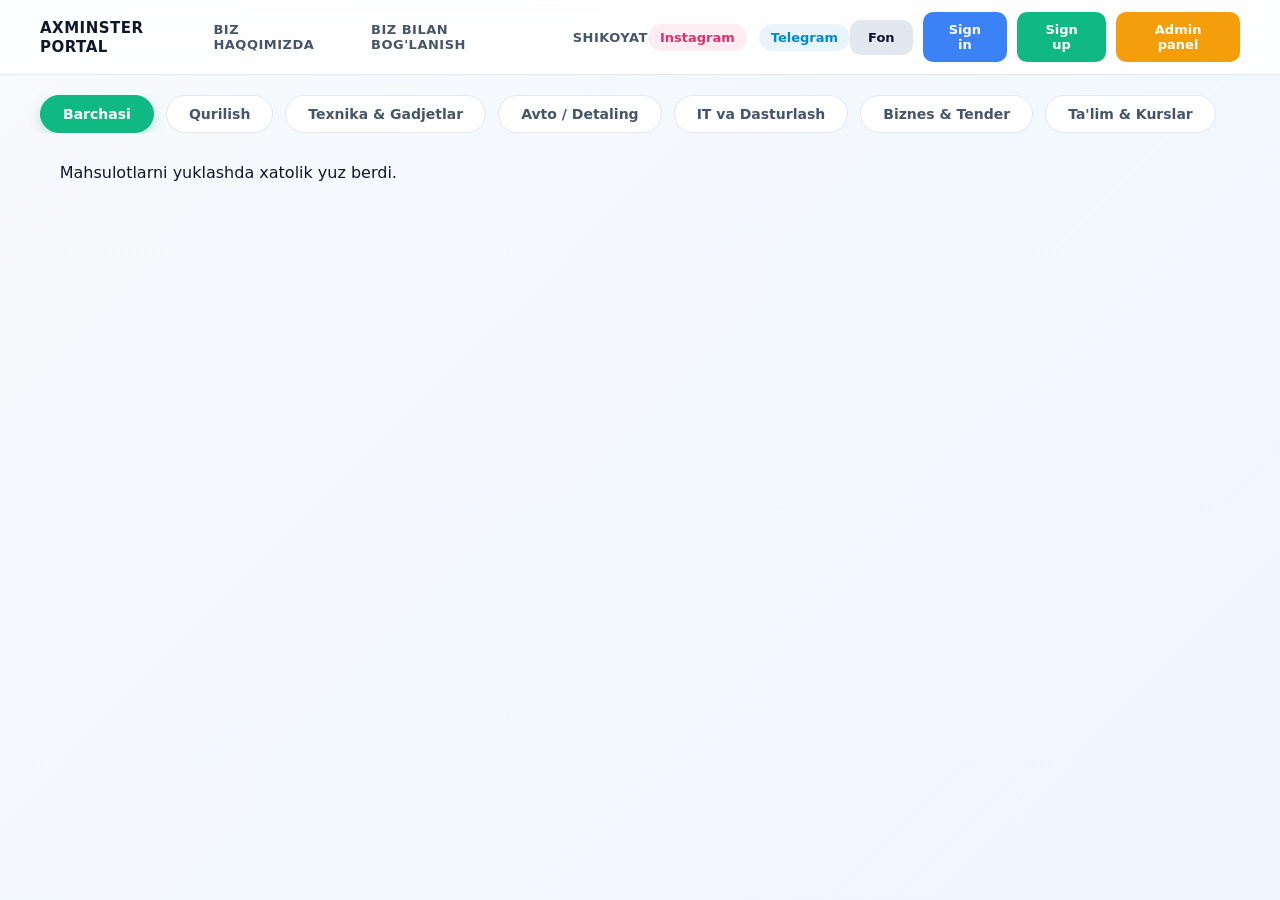
==== index.html @ e2ee6e4d "mock api" ====
<!DOCTYPE html>
<html lang="uz">

<head>
    <meta charset="UTF-8">
    <meta name="viewport" content="width=device-width, initial-scale=1.0">
    <title>Axminster - Premium Katalog</title>
    <style>
        /* Premium CSS stillari */
        * {
            margin: 0;
            padding: 0;
            box-sizing: border-box;
            font-family: 'Inter', system-ui, -apple-system, sans-serif;
            -webkit-tap-highlight-color: transparent;
        }

        :root {
            --bg-main: #f8fafc;
            --bg-header: rgba(255, 255, 255, 0.85);
            --text-main: #0f172a;
            --text-muted: #475569;
            --border-color: #e2e8f0;
            --card-bg: #ffffff;
            --primary: #3b82f6;
            --success: #10b981;
            --warning: #f59e0b;
            --danger: #ef4444;
        }

        body.dark {
            --bg-main: #0f172a;
            --bg-header: rgba(15, 23, 42, 0.85);
            --text-main: #f8fafc;
            --text-muted: #94a3b8;
            --border-color: #1e293b;
            --card-bg: #1e293b;
        }

        body {
            background: linear-gradient(-45deg, #f8fafc, #f1f5f9, #eff6ff, #f8fafc);
            background-size: 400% 400%;
            animation: gradientBG 18s ease infinite;
            color: var(--text-main);
            transition: color 0.4s ease;
            overflow-x: hidden;
        }

        body.dark {
            background: linear-gradient(-45deg, #0f172a, #1e293b, #0f172a, #111827);
            background-size: 400% 400%;
            animation: gradientBG 18s ease infinite;
        }

        @keyframes gradientBG {
            0% {
                background-position: 0% 50%;
            }

            50% {
                background-position: 100% 50%;
            }

            100% {
                background-position: 0% 50%;
            }
        }

        header {
            width: 100%;
            height: 75px;
            background-color: var(--bg-header);
            backdrop-filter: blur(12px);
            -webkit-backdrop-filter: blur(12px);
            border-bottom: 1px solid var(--border-color);
            display: flex;
            align-items: center;
            justify-content: space-between;
            padding: 0 40px;
            position: fixed;
            top: 0;
            left: 0;
            z-index: 100;
            transition: all 0.3s ease;
        }

        .nav-links {
            display: flex;
            gap: 30px;
            align-items: center;
        }

        .txt1,
        .txt2,
        .txt3 {
            color: var(--text-muted);
            text-decoration: none;
            font-size: 13px;
            font-weight: 700;
            letter-spacing: 0.5px;
            transition: color 0.2s ease;
            position: relative;
            padding: 4px 0;
            cursor: pointer;
        }

        @media (min-width: 851px) {

            .txt1::after,
            .txt2::after,
            .txt3::after {
                content: '';
                position: absolute;
                bottom: 0;
                left: 0;
                width: 0;
                height: 2px;
                background-color: var(--success);
                transition: width 0.25s ease;
            }

            .txt1:hover::after,
            .txt2:hover::after,
            .txt3:hover::after {
                width: 100%;
            }
        }

        .txt1:hover,
        .txt2:hover,
        .txt3:hover {
            color: var(--success);
        }

        .social-links {
            display: flex;
            gap: 12px;
            align-items: center;
        }

        .link1,
        .link2 {
            font-size: 13px;
            font-weight: 600;
            text-decoration: none;
            padding: 6px 12px;
            border-radius: 20px;
            transition: all 0.2s ease;
        }

        .link1 {
            color: #e1306c;
            background-color: rgba(225, 48, 108, 0.08);
        }

        .link2 {
            color: #0088cc;
            background-color: rgba(0, 136, 204, 0.08);
        }

        .header-right {
            display: flex;
            gap: 10px;
            align-items: center;
        }

        #darkBtn,
        #signInBtn,
        #signUpBtn,
        #logOutBtn,
        #adminBtn {
            padding: 10px 18px;
            border-radius: 10px;
            border: none;
            cursor: pointer;
            font-size: 13px;
            font-weight: 700;
            transition: all 0.25s cubic-bezier(0.4, 0, 0.2, 1);
        }

        #darkBtn {
            background-color: var(--border-color);
            color: var(--text-main);
        }

        #signInBtn {
            background-color: var(--primary);
            color: white;
        }

        #signUpBtn {
            background-color: var(--success);
            color: white;
        }

        #logOutBtn {
            background-color: var(--danger);
            color: white;
        }

        #adminBtn {
            background-color: var(--warning);
            color: white;
        }

        @media (min-width: 851px) {

            #darkBtn:hover,
            #signInBtn:hover,
            #signUpBtn:hover,
            #logOutBtn:hover,
            #adminBtn:hover {
                transform: translateY(-2px);
                box-shadow: 0 4px 12px rgba(0, 0, 0, 0.12);
                opacity: 0.95;
            }
        }

        #darkBtn:active,
        #signInBtn:active,
        #signUpBtn:active,
        #logOutBtn:active,
        #adminBtn:active {
            transform: scale(0.95);
            opacity: 0.8;
        }

        .category-slider {
            width: 100%;
            max-width: 1440px;
            margin: 95px auto 0 auto;
            padding: 0 40px;
            display: flex;
            gap: 12px;
            overflow-x: auto;
            scroll-behavior: smooth;
            white-space: nowrap;
            -webkit-overflow-scrolling: touch;
        }

        .category-slider::-webkit-scrollbar {
            display: none;
        }

        .cat-btn {
            padding: 10px 22px;
            background-color: var(--card-bg);
            border: 1px solid var(--border-color);
            color: var(--text-muted);
            border-radius: 30px;
            font-size: 14px;
            font-weight: 700;
            cursor: pointer;
            transition: all 0.25s ease;
            flex-shrink: 0;
        }

        .cat-btn.active,
        .cat-btn:hover {
            background-color: var(--success);
            color: white;
            border-color: var(--success);
            box-shadow: 0 4px 12px rgba(16, 185, 129, 0.25);
        }

        main {
            width: 100%;
            max-width: 1440px;
            display: grid;
            grid-template-columns: repeat(auto-fill, minmax(280px, 1fr));
            gap: 35px;
            padding: 30px 40px 50px 40px;
            margin: 0 auto;
        }

        .card1 {
            background-color: var(--card-bg);
            border-radius: 20px;
            overflow: hidden;
            box-shadow: 0 4px 6px -1px rgba(0, 0, 0, 0.02), 0 2px 4px -1px rgba(0, 0, 0, 0.01);
            border: 1px solid var(--border-color);
            transition: transform 0.3s cubic-bezier(0.34, 1.56, 0.64, 1), box-shadow 0.3s ease, border-color 0.3s ease;
            display: flex;
            flex-direction: column;
            height: 100%;
            animation: cardAppear 0.5s cubic-bezier(0.16, 1, 0.3, 1) both;
        }

        @media (min-width: 851px) {
            .card1:hover {
                transform: translateY(-8px);
                box-shadow: 0 20px 25px -5px rgba(0, 0, 0, 0.08), 0 10px 10px -5px rgba(0, 0, 0, 0.03);
                border-color: rgba(16, 185, 129, 0.3);
            }
        }

        .card-img-wrapper {
            width: 100%;
            height: 220px;
            overflow: hidden;
            position: relative;
            background-color: rgba(0, 0, 0, 0.02);
            cursor: zoom-in;
        }

        .card-img {
            width: 100%;
            height: 100%;
            object-fit: contain;
            transition: transform 0.6s cubic-bezier(0.16, 1, 0.3, 1);
        }

        @media (min-width: 851px) {
            .card1:hover .card-img {
                transform: scale(1.06);
            }
        }

        .card-info {
            padding: 24px;
            display: flex;
            flex-direction: column;
            flex-grow: 1;
            justify-content: space-between;
        }

        .card-title {
            font-size: 19px;
            font-weight: 700;
            color: var(--text-main);
            margin-bottom: 8px;
            text-align: center;
        }

        .card-price {
            color: var(--warning);
            font-weight: 800;
            font-size: 16px;
            margin-bottom: 20px;
            text-align: center;
        }

        .more-link {
            text-decoration: none;
            display: block;
            cursor: pointer;
        }

        .card-text {
            display: block;
            width: 100%;
            text-align: center;
            padding: 12px;
            background-color: transparent;
            border: 2px solid var(--border-color);
            color: var(--success);
            font-weight: 700;
            font-size: 14px;
            border-radius: 12px;
            transition: all 0.2s ease;
        }

        .more-link:active .card-text,
        .card1:hover .card-text {
            background-color: var(--success);
            color: white;
            border-color: var(--success);
            box-shadow: 0 4px 12px rgba(16, 185, 129, 0.2);
        }

        .modal-overlay {
            position: fixed;
            top: 0;
            left: 0;
            width: 100%;
            height: 100%;
            background-color: rgba(15, 23, 42, 0.4);
            backdrop-filter: blur(8px);
            -webkit-backdrop-filter: blur(8px);
            display: none;
            justify-content: center;
            align-items: center;
            z-index: 9999;
        }

        .modal-card {
            background-color: var(--card-bg);
            padding: 35px;
            width: 90%;
            max-width: 420px;
            border-radius: 24px;
            border: 1px solid var(--border-color);
            box-shadow: 0 25px 50px -12px rgba(0, 0, 0, 0.15);
            position: relative;
        }

        .modal-close {
            position: absolute;
            top: 20px;
            right: 20px;
            background: var(--border-color);
            border: none;
            color: var(--text-muted);
            width: 32px;
            height: 32px;
            border-radius: 50%;
            font-size: 18px;
            cursor: pointer;
            display: flex;
            align-items: center;
            justify-content: center;
        }

        .modal-card h2 {
            font-size: 24px;
            color: var(--text-main);
            margin-bottom: 8px;
            font-weight: 700;
            text-align: left;
        }

        .modal-card p.subtitle {
            color: var(--text-muted);
            font-size: 14px;
            margin-bottom: 24px;
            text-align: left;
        }

        .form-group {
            margin-bottom: 16px;
            text-align: left;
        }

        .form-group label {
            display: block;
            font-size: 13px;
            font-weight: 600;
            color: var(--text-muted);
            margin-bottom: 6px;
        }

        .form-group input {
            width: 100%;
            padding: 12px 16px;
            border: 1px solid var(--border-color);
            border-radius: 12px;
            outline: none;
            font-size: 15px;
            background: var(--bg-main);
            color: var(--text-main);
            transition: 0.2s;
        }

        .form-group input:focus {
            border-color: var(--primary);
            background: var(--card-bg);
            box-shadow: 0 0 0 4px rgba(59, 130, 246, 0.1);
        }

        .modal-submit-btn {
            width: 100%;
            padding: 14px;
            border: none;
            border-radius: 12px;
            font-weight: bold;
            font-size: 15px;
            cursor: pointer;
            margin-top: 10px;
            color: white;
        }

        /* Lightbox stillari */
        #imageLightbox {
            position: fixed;
            top: 0;
            left: 0;
            width: 100%;
            height: 100%;
            background: rgba(0, 0, 0, 0.8);
            backdrop-filter: blur(5px);
            display: none;
            justify-content: center;
            align-items: center;
            z-index: 10000;
        }

        #lightboxImg {
            max-width: 90%;
            max-height: 80%;
            border-radius: 10px;
        }

        .lightbox-close {
            position: absolute;
            top: 30px;
            right: 40px;
            color: white;
            font-size: 40px;
            cursor: pointer;
        }

        @keyframes cardAppear {
            from {
                transform: translateY(30px);
                opacity: 0;
            }

            to {
                transform: translateY(0);
                opacity: 1;
            }
        }

        @media (max-width: 850px) {
            header {
                position: relative;
                flex-direction: column;
                height: auto;
                padding: 20px;
                gap: 15px;
            }

            .category-slider {
                margin-top: 15px;
                padding: 0 15px;
            }

            .nav-links {
                width: 100%;
                justify-content: center;
                gap: 20px;
            }

            .social-links {
                justify-content: center;
                width: 100%;
                margin: 5px 0;
            }

            .header-right {
                width: 100%;
                justify-content: center;
                flex-wrap: wrap;
                gap: 8px;
            }

            #darkBtn,
            #signInBtn,
            #signUpBtn,
            #logOutBtn,
            #adminBtn {
                padding: 8px 14px;
                font-size: 12px;
                flex-grow: 1;
                text-align: center;
            }

            main {
                grid-template-columns: repeat(auto-fit, minmax(240px, 1fr));
                gap: 20px;
                padding: 25px 15px;
            }

            .card-img-wrapper {
                height: 180px;
            }
        }
    </style>
</head>

<body>

    <header>
        <div class="logo-section">
            <strong style="font-size: 15px; font-weight: 800; letter-spacing: 0.5px;">AXMINSTER PORTAL</strong>
        </div>

        <div class="nav-links">
            <a class="txt1" id="aboutBtn">BIZ HAQQIMIZDA</a>
            <a class="txt2" id="contactBtn">BIZ BILAN BOG'LANISH</a>
            <a class="txt3" id="complainBtn">SHIKOYAT</a>
        </div>

        <div class="social-links">
            <a href="#" class="link1">Instagram</a>
            <a href="#" class="link2">Telegram</a>
        </div>

        <div class="header-right">
            <button id="darkBtn">Fon</button>
            <button id="signInBtn">Sign in</button>
            <button id="signUpBtn">Sign up</button>
            <button id="logOutBtn" style="display: none;">Log Out</button>
            <button id="adminBtn" onclick="window.location.href='admin.html'">Admin panel</button>
        </div>
    </header>

    <div class="category-slider" id="categorySlider">
        <button class="cat-btn active" data-category="Barchasi">Barchasi</button>
        <button class="cat-btn" data-category="Qurilish">Qurilish</button>
        <button class="cat-btn" data-category="Texnika">Texnika & Gadjetlar</button>
        <button class="cat-btn" data-category="Avto">Avto / Detaling</button>
        <button class="cat-btn" data-category="IT">IT va Dasturlash</button>
        <button class="cat-btn" data-category="Biznes">Biznes & Tender</button>
        <button class="cat-btn" data-category="Talim">Ta'lim & Kurslar</button>
    </div>

    <main id="productContainer"></main>

    <div class="modal-overlay" id="detailsModal">
        <div class="modal-card">
            <button class="modal-close" id="closeDetailsBtn">&times;</button>
            <h2 id="detailsTitle">Mahsulot nomi</h2>
            <p class="subtitle" id="detailsCategory">Kategoriya</p>
            <div style="margin-bottom: 20px; text-align: left;">
                <strong style="font-size: 14px; color: var(--text-muted);">Batafsil tavsif:</strong>
                <p id="detailsDesc"
                    style="margin-top: 8px; font-size: 15px; line-height: 1.5; color: var(--text-main);"></p>
            </div>
            <div style="display: flex; justify-content: space-between; align-items: center; margin-top: 20px;">
                <span id="detailsPrice" style="font-size: 18px; font-weight: 800; color: var(--warning);">0 UZS</span>
                <button class="modal-submit-btn"
                    style="background: var(--success); margin: 0; width: auto; padding: 10px 20px;">Bog'lanish</button>
            </div>
        </div>
    </div>

    <div class="modal-overlay" id="aboutModal">
        <div class="modal-card">
            <button class="modal-close">&times;</button>
            <h2>Biz haqqimizda</h2>
            <p class="subtitle">Axminster Premium Portal tizimi</p>
            <div style="font-size: 15px; line-height: 1.6; color: var(--text-main); text-align: left;">
                <p><strong>Axminster Portal</strong> — qurilish loyihalari, zamonaviy texnikalar, avto-detaling,
                    IT-xizmatlar hamda biznes va tender sohasidagi eng dolzarb takliflarni jamlagan universal
                    platformadir.</p>
                <br>
                <p>Bizning maqsadimiz — mijozlarimizga eng sifatli va premium darajadagi xizmat hamda mahsulotlar
                    katalogini taqdim etishdir.</p>
            </div>
        </div>
    </div>

    <div class="modal-overlay" id="contactModal">
        <div class="modal-card">
            <button class="modal-close">&times;</button>
            <h2>Biz bilan bog'lanish</h2>
            <p class="subtitle">Savollar yoki takliflar bormi? Bizga bog'laning!</p>
            <div
                style="font-size: 15px; line-height: 1.8; color: var(--text-main); text-align: left; display: flex; flex-direction: column; gap: 10px;">
                <p><strong>📍 Manzil:</strong> Toshkent shahri, O'zbekiston</p>
                <p><strong>📞 Telefon:</strong> +998 (93) 280-56-53</p>
                <p><strong>📧 Email:</strong> toxirovf07@gmail.com</p>
                <p><strong>🤖 Telegram:</strong> @Toxirov_dev</p>
            </div>
        </div>
    </div>

    <div class="modal-overlay" id="complainModal">
        <div class="modal-card">
            <button class="modal-close">&times;</button>
            <h2>Shikoyat va takliflar</h2>
            <p class="subtitle">Platforma sifatini yaxshilashga yordam bering</p>
            <form id="complainForm">
                <div class="form-group">
                    <label>Ismingiz yoki Telefon raqamingiz</label>
                    <input type="text" required placeholder="Siz bilan bog'lanishimiz uchun...">
                </div>
                <div class="form-group">
                    <label>Murojaat matni</label>
                    <input type="text" required placeholder="Shikoyat yoki taklifingizni batafsil yozing...">
                </div>
                <button type="submit" class="modal-submit-btn" style="background: var(--danger);"
                    id="complainSubmitBtn">Yuborish</button>
            </form>
        </div>
    </div>

    <div class="modal-overlay" id="signInModal">
        <div class="modal-card">
            <button class="modal-close">&times;</button>
            <h2>Xush kelibsiz</h2>
            <p class="subtitle">Tizimga kirish uchun ma'lumotlarni kiriting</p>
            <form id="signInForm">
                <div class="form-group">
                    <label>Login yoki Telefon</label>
                    <input type="text" required placeholder="example yoki +998...">
                </div>
                <div class="form-group">
                    <label>Parol</label>
                    <input type="password" required placeholder="••••••••">
                </div>
                <button type="submit" class="modal-submit-btn" style="background: var(--primary);">Kirish</button>
            </form>
        </div>
    </div>

    <div class="modal-overlay" id="signUpModal">
        <div class="modal-card">
            <button class="modal-close">&times;</button>
            <h2>Ro'yxatdan o'tish</h2>
            <p class="subtitle">Yangi profil yaratish mutlaqo bepul</p>
            <form id="signUpForm">
                <div class="form-group">
                    <label>Foydalanuvchi nomi/Email</label>
                    <input type="email" id="regEmail" required placeholder="example@gmail.com">
                </div>
                <div class="form-group">
                    <label>Telefon raqam</label>
                    <input type="tel" id="regPhone" required placeholder="+998">
                </div>
                <div class="form-group">
                    <label>Parol kiriting</label>
                    <input type="password" id="regPassword" required placeholder="Kamida 6 ta belgi">
                </div>
                <button type="submit" class="modal-submit-btn" style="background: var(--success);">Ro'yxatdan
                    o'tish</button>
            </form>
        </div>
    </div>

    <div id="imageLightbox">
        <span class="lightbox-close">&times;</span>
        <img id="lightboxImg" src="" alt="Kattalashtirilgan rasm">
    </div>

    <script>
        // Navigatsiya tugmalari va tegishli modallarni bog'lash
        const aboutBtn = document.getElementById('aboutBtn');
        const contactBtn = document.getElementById('contactBtn');
        const complainBtn = document.getElementById('complainBtn');

        const aboutModal = document.getElementById('aboutModal');
        const contactModal = document.getElementById('contactModal');
        const complainModal = document.getElementById('complainModal');

        // Ochish funksiyalari
        if (aboutBtn) aboutBtn.addEventListener('click', () => aboutModal.style.display = 'flex');
        if (contactBtn) contactBtn.addEventListener('click', () => contactModal.style.display = 'flex');
        if (complainBtn) complainBtn.addEventListener('click', () => complainModal.style.display = 'flex');

        // Tizimdagi BARCHA modal yopish tugmalari (X) uchun umumiy hodisa
        document.querySelectorAll('.modal-close').forEach(button => {
            button.addEventListener('click', (e) => {
                e.target.closest('.modal-overlay').style.display = 'none';
            });
        });

        // Modal oynalardan tashqariga (kulrang fonga) bosilganda oynani yopish
        window.addEventListener('click', (e) => {
            if (e.target.classList.contains('modal-overlay')) {
                e.target.style.display = 'none';
            }
        });

        // --- TELEGRAM BOT INTEGRATSIYASI ---
        const TELEGRAM_BOT_TOKEN = '8968646328:AAH183smhnrPN8kY0govwUzJ4O5cxaE5ofw';
        const TELEGRAM_CHAT_ID = '7714558401';

        const complainForm = document.getElementById('complainForm');
        const complainSubmitBtn = document.getElementById('complainSubmitBtn');

        if (complainForm) {
            complainForm.addEventListener('submit', (e) => {
                e.preventDefault();

                // Tugmani vaqtincha bloklash (Double click oldini olish uchun)
                if (complainSubmitBtn) {
                    complainSubmitBtn.disabled = true;
                    complainSubmitBtn.innerText = "Yuborilmoqda...";
                }

                // Inputlardan qiymatlarni olish
                const userContact = complainForm.querySelectorAll('input')[0].value;
                const messageText = complainForm.querySelectorAll('input')[1].value;

                // Telegramga boradigan xabar formati
                const fullMessage = `⚠️ <b>YANGI MUROJAAT</b> ⚠️\n\n` +
                    `👤 <b>Kimdan:</b> ${userContact}\n` +
                    `📝 <b>Matn:</b> ${messageText}\n\n` +
                    `📅 <i>Sana: ${new Date().toLocaleString()}</i>`;

                // Telegram API-ga so'rov yuborish
                fetch(`https://api.telegram.org/bot${TELEGRAM_BOT_TOKEN}/sendMessage`, {
                    method: 'POST',
                    headers: {
                        'Content-Type': 'application/json'
                    },
                    body: JSON.stringify({
                        chat_id: TELEGRAM_CHAT_ID,
                        text: fullMessage,
                        parse_mode: 'HTML'
                    })
                })
                    .then(response => {
                        if (response.ok) {
                            alert("Murojaatingiz botga muvaffaqiyatli yuborildi!");
                            complainModal.style.display = 'none';
                            complainForm.reset();
                        } else {
                            alert("Xatolik yuz berdi. Bot token yoki Chat ID ni tekshiring.");
                        }
                    })
                    .catch(error => {
                        console.error('Xatolik:', error);
                        alert("Internet aloqasini tekshiring.");
                    })
                    .finally(() => {
                        // Tugmani asl holatiga qaytarish
                        if (complainSubmitBtn) {
                            complainSubmitBtn.disabled = false;
                            complainSubmitBtn.innerText = "Yuborish";
                        }
                    });
            });
        }
    </script>
    <script>
        // API manzilini aniq ko'rsatamiz (MockAPI'dagi to'g'ri URL)
        const API_URL = "https://6a0ed5a31736097c360aa960.mockapi.io/api/names/axminstep";

        async function fetchProducts() {
            const container = document.getElementById('productContainer');
            try {
                const response = await fetch(API_URL);
                const products = await response.json();

                container.innerHTML = ''; // Eski ma'lumotlarni tozalaymiz

                products.forEach(product => {
                    const card = `
                        <div class="card1">
                            <div class="card-img-wrapper">
                                <img src="${product.image || 'default.jpg'}" alt="${product.name}" class="card-img">
                            </div>
                            <div class="card-info">
                                <h3 class="card-title">${product.name}</h3>
                                <p class="card-price">${product.price} UZS</p>
                                <button class="card-text" onclick="alert('Kategoriya: ${product.category}\\nTavsif: ${product.description}')">Batafsil</button>
                            </div>
                        </div>
                    `;
                    container.insertAdjacentHTML('beforeend', card);
                });
            } catch (error) {
                console.error("Xatolik:", error);
                container.innerHTML = `<p style="text-align:center; width:100%;">Mahsulotlarni yuklashda xatolik yuz berdi.</p>`;
            }
        }

        // Sahifa yuklanganda ishga tushadi
        document.addEventListener('DOMContentLoaded', fetchProducts);
    </script>

    <script src="main.js"></script>
</body>

</html>
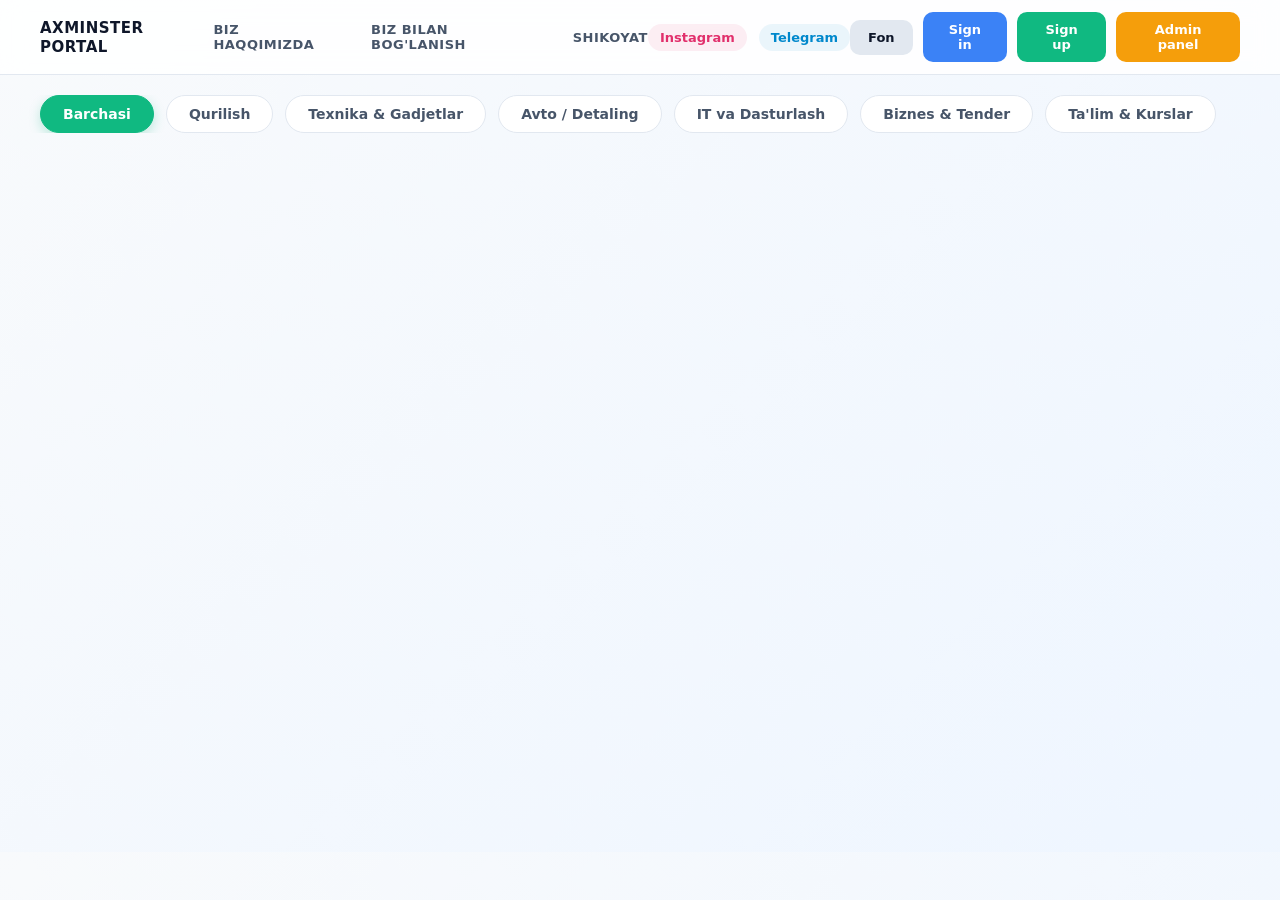
==== commit e1e5bde1: "mock api" ====
--- a/index.html
+++ b/index.html
@@ -598,7 +598,7 @@
     <div class="category-slider" id="categorySlider">
         <button class="cat-btn active" data-category="Barchasi">Barchasi</button>
         <button class="cat-btn" data-category="Qurilish">Qurilish</button>
-        <button class="cat-btn" data-category="Texnika">Texnika & Gadjetlar</button>
+<button class="cat-btn" data-category="Texnika & Gadjetlar">Texnika & Gadjetlar</button>
         <button class="cat-btn" data-category="Avto">Avto / Detaling</button>
         <button class="cat-btn" data-category="IT">IT va Dasturlash</button>
         <button class="cat-btn" data-category="Biznes">Biznes & Tender</button>
@@ -815,43 +815,62 @@
             });
         }
     </script>
-    <script>
-        // API manzilini aniq ko'rsatamiz (MockAPI'dagi to'g'ri URL)
-        const API_URL = "https://6a0ed5a31736097c360aa960.mockapi.io/api/names/axminstep";
-
-        async function fetchProducts() {
-            const container = document.getElementById('productContainer');
-            try {
-                const response = await fetch(API_URL);
-                const products = await response.json();
-
-                container.innerHTML = ''; // Eski ma'lumotlarni tozalaymiz
-
-                products.forEach(product => {
-                    const card = `
-                        <div class="card1">
-                            <div class="card-img-wrapper">
-                                <img src="${product.image || 'default.jpg'}" alt="${product.name}" class="card-img">
-                            </div>
-                            <div class="card-info">
-                                <h3 class="card-title">${product.name}</h3>
-                                <p class="card-price">${product.price} UZS</p>
-                                <button class="card-text" onclick="alert('Kategoriya: ${product.category}\\nTavsif: ${product.description}')">Batafsil</button>
-                            </div>
-                        </div>
-                    `;
-                    container.insertAdjacentHTML('beforeend', card);
-                });
-            } catch (error) {
-                console.error("Xatolik:", error);
-                container.innerHTML = `<p style="text-align:center; width:100%;">Mahsulotlarni yuklashda xatolik yuz berdi.</p>`;
-            }
-        }
-
-        // Sahifa yuklanganda ishga tushadi
-        document.addEventListener('DOMContentLoaded', fetchProducts);
-    </script>
-
+   <script>
+    const API_URL = "https://6a0ed5a31736097c360aa960.mockapi.io/api/names/axminstep";
+    let allProducts = []; // Barcha mahsulotlarni saqlash uchun
+
+    async function fetchProducts() {
+        const container = document.getElementById('productContainer');
+        try {
+            const response = await fetch(API_URL);
+            allProducts = await response.json(); // Ma'lumotlarni o'zgaruvchiga saqlaymiz
+            renderProducts(allProducts); // Dastlab hammasini chiqaramiz
+        } catch (error) {
+            console.error("Xatolik:", error);
+        }
+    }
+
+    // Mahsulotlarni ekranga chiqarish funksiyasi
+    function renderProducts(products) {
+        const container = document.getElementById('productContainer');
+        container.innerHTML = '';
+        products.forEach(product => {
+            const card = `
+                <div class="card1">
+                    <div class="card-img-wrapper">
+                        <img src="${product.image || 'default.jpg'}" alt="${product.name}" class="card-img">
+                    </div>
+                    <div class="card-info">
+                        <h3 class="card-title">${product.name}</h3>
+                        <p class="card-price">${product.price} UZS</p>
+                        <button class="card-text">Batafsil</button>
+                    </div>
+                </div>
+            `;
+            container.insertAdjacentHTML('beforeend', card);
+        });
+    }
+
+    // Kategoriyalarni bosganda ishlash
+    document.querySelectorAll('.cat-btn').forEach(btn => {
+        btn.addEventListener('click', () => {
+            // 1. Aktiv klassni o'zgartirish
+            document.querySelector('.cat-btn.active').classList.remove('active');
+            btn.classList.add('active');
+
+            // 2. Filtrlash
+            const category = btn.getAttribute('data-category');
+            if (category === 'Barchasi') {
+                renderProducts(allProducts);
+            } else {
+                const filtered = allProducts.filter(p => p.category === category);
+                renderProducts(filtered);
+            }
+        });
+    });
+
+    fetchProducts();
+</script>
     <script src="main.js"></script>
 </body>
 
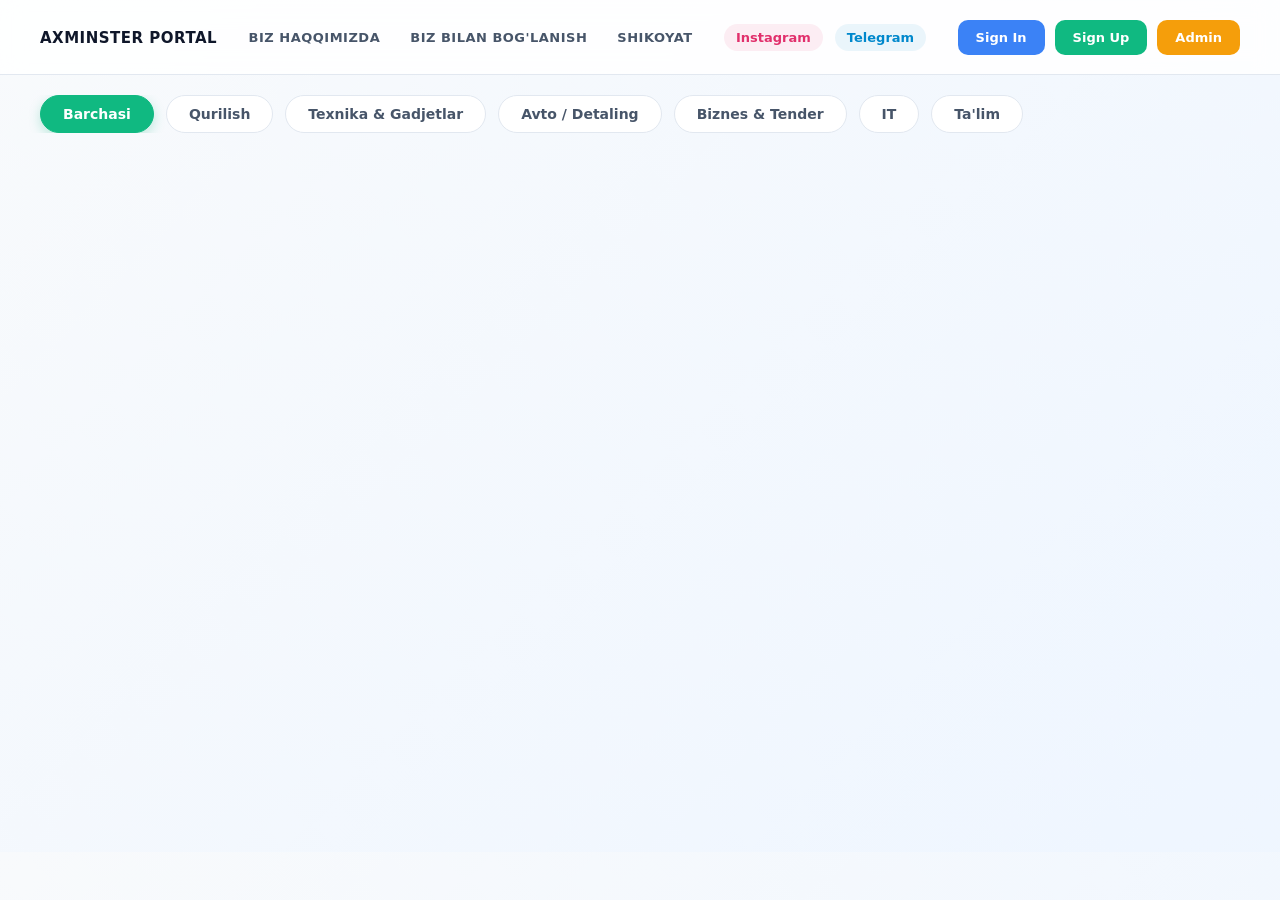
==== commit 1a9a06e4: "Commit haqida qisqacha ma'lumot" ====
--- a/index.html
+++ b/index.html
@@ -1,574 +1,15 @@
 <!DOCTYPE html>
 <html lang="uz">
-
+<link rel="stylesheet" href="./style.css">
 <head>
     <meta charset="UTF-8">
     <meta name="viewport" content="width=device-width, initial-scale=1.0">
     <title>Axminster - Premium Katalog</title>
-    <style>
-        /* Premium CSS stillari */
-        * {
-            margin: 0;
-            padding: 0;
-            box-sizing: border-box;
-            font-family: 'Inter', system-ui, -apple-system, sans-serif;
-            -webkit-tap-highlight-color: transparent;
-        }
-
-        :root {
-            --bg-main: #f8fafc;
-            --bg-header: rgba(255, 255, 255, 0.85);
-            --text-main: #0f172a;
-            --text-muted: #475569;
-            --border-color: #e2e8f0;
-            --card-bg: #ffffff;
-            --primary: #3b82f6;
-            --success: #10b981;
-            --warning: #f59e0b;
-            --danger: #ef4444;
-        }
-
-        body.dark {
-            --bg-main: #0f172a;
-            --bg-header: rgba(15, 23, 42, 0.85);
-            --text-main: #f8fafc;
-            --text-muted: #94a3b8;
-            --border-color: #1e293b;
-            --card-bg: #1e293b;
-        }
-
-        body {
-            background: linear-gradient(-45deg, #f8fafc, #f1f5f9, #eff6ff, #f8fafc);
-            background-size: 400% 400%;
-            animation: gradientBG 18s ease infinite;
-            color: var(--text-main);
-            transition: color 0.4s ease;
-            overflow-x: hidden;
-        }
-
-        body.dark {
-            background: linear-gradient(-45deg, #0f172a, #1e293b, #0f172a, #111827);
-            background-size: 400% 400%;
-            animation: gradientBG 18s ease infinite;
-        }
-
-        @keyframes gradientBG {
-            0% {
-                background-position: 0% 50%;
-            }
-
-            50% {
-                background-position: 100% 50%;
-            }
-
-            100% {
-                background-position: 0% 50%;
-            }
-        }
-
-        header {
-            width: 100%;
-            height: 75px;
-            background-color: var(--bg-header);
-            backdrop-filter: blur(12px);
-            -webkit-backdrop-filter: blur(12px);
-            border-bottom: 1px solid var(--border-color);
-            display: flex;
-            align-items: center;
-            justify-content: space-between;
-            padding: 0 40px;
-            position: fixed;
-            top: 0;
-            left: 0;
-            z-index: 100;
-            transition: all 0.3s ease;
-        }
-
-        .nav-links {
-            display: flex;
-            gap: 30px;
-            align-items: center;
-        }
-
-        .txt1,
-        .txt2,
-        .txt3 {
-            color: var(--text-muted);
-            text-decoration: none;
-            font-size: 13px;
-            font-weight: 700;
-            letter-spacing: 0.5px;
-            transition: color 0.2s ease;
-            position: relative;
-            padding: 4px 0;
-            cursor: pointer;
-        }
-
-        @media (min-width: 851px) {
-
-            .txt1::after,
-            .txt2::after,
-            .txt3::after {
-                content: '';
-                position: absolute;
-                bottom: 0;
-                left: 0;
-                width: 0;
-                height: 2px;
-                background-color: var(--success);
-                transition: width 0.25s ease;
-            }
-
-            .txt1:hover::after,
-            .txt2:hover::after,
-            .txt3:hover::after {
-                width: 100%;
-            }
-        }
-
-        .txt1:hover,
-        .txt2:hover,
-        .txt3:hover {
-            color: var(--success);
-        }
-
-        .social-links {
-            display: flex;
-            gap: 12px;
-            align-items: center;
-        }
-
-        .link1,
-        .link2 {
-            font-size: 13px;
-            font-weight: 600;
-            text-decoration: none;
-            padding: 6px 12px;
-            border-radius: 20px;
-            transition: all 0.2s ease;
-        }
-
-        .link1 {
-            color: #e1306c;
-            background-color: rgba(225, 48, 108, 0.08);
-        }
-
-        .link2 {
-            color: #0088cc;
-            background-color: rgba(0, 136, 204, 0.08);
-        }
-
-        .header-right {
-            display: flex;
-            gap: 10px;
-            align-items: center;
-        }
-
-        #darkBtn,
-        #signInBtn,
-        #signUpBtn,
-        #logOutBtn,
-        #adminBtn {
-            padding: 10px 18px;
-            border-radius: 10px;
-            border: none;
-            cursor: pointer;
-            font-size: 13px;
-            font-weight: 700;
-            transition: all 0.25s cubic-bezier(0.4, 0, 0.2, 1);
-        }
-
-        #darkBtn {
-            background-color: var(--border-color);
-            color: var(--text-main);
-        }
-
-        #signInBtn {
-            background-color: var(--primary);
-            color: white;
-        }
-
-        #signUpBtn {
-            background-color: var(--success);
-            color: white;
-        }
-
-        #logOutBtn {
-            background-color: var(--danger);
-            color: white;
-        }
-
-        #adminBtn {
-            background-color: var(--warning);
-            color: white;
-        }
-
-        @media (min-width: 851px) {
-
-            #darkBtn:hover,
-            #signInBtn:hover,
-            #signUpBtn:hover,
-            #logOutBtn:hover,
-            #adminBtn:hover {
-                transform: translateY(-2px);
-                box-shadow: 0 4px 12px rgba(0, 0, 0, 0.12);
-                opacity: 0.95;
-            }
-        }
-
-        #darkBtn:active,
-        #signInBtn:active,
-        #signUpBtn:active,
-        #logOutBtn:active,
-        #adminBtn:active {
-            transform: scale(0.95);
-            opacity: 0.8;
-        }
-
-        .category-slider {
-            width: 100%;
-            max-width: 1440px;
-            margin: 95px auto 0 auto;
-            padding: 0 40px;
-            display: flex;
-            gap: 12px;
-            overflow-x: auto;
-            scroll-behavior: smooth;
-            white-space: nowrap;
-            -webkit-overflow-scrolling: touch;
-        }
-
-        .category-slider::-webkit-scrollbar {
-            display: none;
-        }
-
-        .cat-btn {
-            padding: 10px 22px;
-            background-color: var(--card-bg);
-            border: 1px solid var(--border-color);
-            color: var(--text-muted);
-            border-radius: 30px;
-            font-size: 14px;
-            font-weight: 700;
-            cursor: pointer;
-            transition: all 0.25s ease;
-            flex-shrink: 0;
-        }
-
-        .cat-btn.active,
-        .cat-btn:hover {
-            background-color: var(--success);
-            color: white;
-            border-color: var(--success);
-            box-shadow: 0 4px 12px rgba(16, 185, 129, 0.25);
-        }
-
-        main {
-            width: 100%;
-            max-width: 1440px;
-            display: grid;
-            grid-template-columns: repeat(auto-fill, minmax(280px, 1fr));
-            gap: 35px;
-            padding: 30px 40px 50px 40px;
-            margin: 0 auto;
-        }
-
-        .card1 {
-            background-color: var(--card-bg);
-            border-radius: 20px;
-            overflow: hidden;
-            box-shadow: 0 4px 6px -1px rgba(0, 0, 0, 0.02), 0 2px 4px -1px rgba(0, 0, 0, 0.01);
-            border: 1px solid var(--border-color);
-            transition: transform 0.3s cubic-bezier(0.34, 1.56, 0.64, 1), box-shadow 0.3s ease, border-color 0.3s ease;
-            display: flex;
-            flex-direction: column;
-            height: 100%;
-            animation: cardAppear 0.5s cubic-bezier(0.16, 1, 0.3, 1) both;
-        }
-
-        @media (min-width: 851px) {
-            .card1:hover {
-                transform: translateY(-8px);
-                box-shadow: 0 20px 25px -5px rgba(0, 0, 0, 0.08), 0 10px 10px -5px rgba(0, 0, 0, 0.03);
-                border-color: rgba(16, 185, 129, 0.3);
-            }
-        }
-
-        .card-img-wrapper {
-            width: 100%;
-            height: 220px;
-            overflow: hidden;
-            position: relative;
-            background-color: rgba(0, 0, 0, 0.02);
-            cursor: zoom-in;
-        }
-
-        .card-img {
-            width: 100%;
-            height: 100%;
-            object-fit: contain;
-            transition: transform 0.6s cubic-bezier(0.16, 1, 0.3, 1);
-        }
-
-        @media (min-width: 851px) {
-            .card1:hover .card-img {
-                transform: scale(1.06);
-            }
-        }
-
-        .card-info {
-            padding: 24px;
-            display: flex;
-            flex-direction: column;
-            flex-grow: 1;
-            justify-content: space-between;
-        }
-
-        .card-title {
-            font-size: 19px;
-            font-weight: 700;
-            color: var(--text-main);
-            margin-bottom: 8px;
-            text-align: center;
-        }
-
-        .card-price {
-            color: var(--warning);
-            font-weight: 800;
-            font-size: 16px;
-            margin-bottom: 20px;
-            text-align: center;
-        }
-
-        .more-link {
-            text-decoration: none;
-            display: block;
-            cursor: pointer;
-        }
-
-        .card-text {
-            display: block;
-            width: 100%;
-            text-align: center;
-            padding: 12px;
-            background-color: transparent;
-            border: 2px solid var(--border-color);
-            color: var(--success);
-            font-weight: 700;
-            font-size: 14px;
-            border-radius: 12px;
-            transition: all 0.2s ease;
-        }
-
-        .more-link:active .card-text,
-        .card1:hover .card-text {
-            background-color: var(--success);
-            color: white;
-            border-color: var(--success);
-            box-shadow: 0 4px 12px rgba(16, 185, 129, 0.2);
-        }
-
-        .modal-overlay {
-            position: fixed;
-            top: 0;
-            left: 0;
-            width: 100%;
-            height: 100%;
-            background-color: rgba(15, 23, 42, 0.4);
-            backdrop-filter: blur(8px);
-            -webkit-backdrop-filter: blur(8px);
-            display: none;
-            justify-content: center;
-            align-items: center;
-            z-index: 9999;
-        }
-
-        .modal-card {
-            background-color: var(--card-bg);
-            padding: 35px;
-            width: 90%;
-            max-width: 420px;
-            border-radius: 24px;
-            border: 1px solid var(--border-color);
-            box-shadow: 0 25px 50px -12px rgba(0, 0, 0, 0.15);
-            position: relative;
-        }
-
-        .modal-close {
-            position: absolute;
-            top: 20px;
-            right: 20px;
-            background: var(--border-color);
-            border: none;
-            color: var(--text-muted);
-            width: 32px;
-            height: 32px;
-            border-radius: 50%;
-            font-size: 18px;
-            cursor: pointer;
-            display: flex;
-            align-items: center;
-            justify-content: center;
-        }
-
-        .modal-card h2 {
-            font-size: 24px;
-            color: var(--text-main);
-            margin-bottom: 8px;
-            font-weight: 700;
-            text-align: left;
-        }
-
-        .modal-card p.subtitle {
-            color: var(--text-muted);
-            font-size: 14px;
-            margin-bottom: 24px;
-            text-align: left;
-        }
-
-        .form-group {
-            margin-bottom: 16px;
-            text-align: left;
-        }
-
-        .form-group label {
-            display: block;
-            font-size: 13px;
-            font-weight: 600;
-            color: var(--text-muted);
-            margin-bottom: 6px;
-        }
-
-        .form-group input {
-            width: 100%;
-            padding: 12px 16px;
-            border: 1px solid var(--border-color);
-            border-radius: 12px;
-            outline: none;
-            font-size: 15px;
-            background: var(--bg-main);
-            color: var(--text-main);
-            transition: 0.2s;
-        }
-
-        .form-group input:focus {
-            border-color: var(--primary);
-            background: var(--card-bg);
-            box-shadow: 0 0 0 4px rgba(59, 130, 246, 0.1);
-        }
-
-        .modal-submit-btn {
-            width: 100%;
-            padding: 14px;
-            border: none;
-            border-radius: 12px;
-            font-weight: bold;
-            font-size: 15px;
-            cursor: pointer;
-            margin-top: 10px;
-            color: white;
-        }
-
-        /* Lightbox stillari */
-        #imageLightbox {
-            position: fixed;
-            top: 0;
-            left: 0;
-            width: 100%;
-            height: 100%;
-            background: rgba(0, 0, 0, 0.8);
-            backdrop-filter: blur(5px);
-            display: none;
-            justify-content: center;
-            align-items: center;
-            z-index: 10000;
-        }
-
-        #lightboxImg {
-            max-width: 90%;
-            max-height: 80%;
-            border-radius: 10px;
-        }
-
-        .lightbox-close {
-            position: absolute;
-            top: 30px;
-            right: 40px;
-            color: white;
-            font-size: 40px;
-            cursor: pointer;
-        }
-
-        @keyframes cardAppear {
-            from {
-                transform: translateY(30px);
-                opacity: 0;
-            }
-
-            to {
-                transform: translateY(0);
-                opacity: 1;
-            }
-        }
-
-        @media (max-width: 850px) {
-            header {
-                position: relative;
-                flex-direction: column;
-                height: auto;
-                padding: 20px;
-                gap: 15px;
-            }
-
-            .category-slider {
-                margin-top: 15px;
-                padding: 0 15px;
-            }
-
-            .nav-links {
-                width: 100%;
-                justify-content: center;
-                gap: 20px;
-            }
-
-            .social-links {
-                justify-content: center;
-                width: 100%;
-                margin: 5px 0;
-            }
-
-            .header-right {
-                width: 100%;
-                justify-content: center;
-                flex-wrap: wrap;
-                gap: 8px;
-            }
-
-            #darkBtn,
-            #signInBtn,
-            #signUpBtn,
-            #logOutBtn,
-            #adminBtn {
-                padding: 8px 14px;
-                font-size: 12px;
-                flex-grow: 1;
-                text-align: center;
-            }
-
-            main {
-                grid-template-columns: repeat(auto-fit, minmax(240px, 1fr));
-                gap: 20px;
-                padding: 25px 15px;
-            }
-
-            .card-img-wrapper {
-                height: 180px;
-            }
-        }
-    </style>
+    <link rel="stylesheet" href="./style.css">
 </head>
 
 <body>
+
 
     <header>
         <div class="logo-section">
@@ -582,49 +23,66 @@
         </div>
 
         <div class="social-links">
-            <a href="#" class="link1">Instagram</a>
-            <a href="#" class="link2">Telegram</a>
+            <a href="https://www.instagram.com/bot1rov.f?igsh=NmY4OWVneWM0MHM0" class="link1">Instagram</a>
+            <a href="https://t.me/Toxirov_dev" class="link2">Telegram</a>
+        </div>
+        <div class="header-right">
+            <button id="signInBtn">Sign In</button>
+            <button id="signUpBtn">Sign Up</button>
+            <button id="adminBtn">Admin</button>
+            <button id="logOutBtn">Logout</button>
         </div>
 
-        <div class="header-right">
-            <button id="darkBtn">Fon</button>
-            <button id="signInBtn">Sign in</button>
-            <button id="signUpBtn">Sign up</button>
-            <button id="logOutBtn" style="display: none;">Log Out</button>
-            <button id="adminBtn" onclick="window.location.href='admin.html'">Admin panel</button>
-        </div>
     </header>
 
     <div class="category-slider" id="categorySlider">
         <button class="cat-btn active" data-category="Barchasi">Barchasi</button>
         <button class="cat-btn" data-category="Qurilish">Qurilish</button>
-<button class="cat-btn" data-category="Texnika & Gadjetlar">Texnika & Gadjetlar</button>
+        <button class="cat-btn" data-category="Texnika & Gadjetlar">Texnika & Gadjetlar</button>
         <button class="cat-btn" data-category="Avto">Avto / Detaling</button>
-        <button class="cat-btn" data-category="IT">IT va Dasturlash</button>
-        <button class="cat-btn" data-category="Biznes">Biznes & Tender</button>
-        <button class="cat-btn" data-category="Talim">Ta'lim & Kurslar</button>
+        <button class="cat-btn" data-category="Biznes & Tender">Biznes & Tender</button>
+        <button class="cat-btn" data-category="IT va Dasturlash">IT</button>
+        <button class="cat-btn" data-category="Ta'lim & Kurslar">Ta'lim</button>
     </div>
 
     <main id="productContainer"></main>
 
     <div class="modal-overlay" id="detailsModal">
         <div class="modal-card">
-            <button class="modal-close" id="closeDetailsBtn">&times;</button>
-            <h2 id="detailsTitle">Mahsulot nomi</h2>
-            <p class="subtitle" id="detailsCategory">Kategoriya</p>
-            <div style="margin-bottom: 20px; text-align: left;">
-                <strong style="font-size: 14px; color: var(--text-muted);">Batafsil tavsif:</strong>
-                <p id="detailsDesc"
-                    style="margin-top: 8px; font-size: 15px; line-height: 1.5; color: var(--text-main);"></p>
-            </div>
-            <div style="display: flex; justify-content: space-between; align-items: center; margin-top: 20px;">
-                <span id="detailsPrice" style="font-size: 18px; font-weight: 800; color: var(--warning);">0 UZS</span>
-                <button class="modal-submit-btn"
-                    style="background: var(--success); margin: 0; width: auto; padding: 10px 20px;">Bog'lanish</button>
-            </div>
+            <button class="modal-close"
+                onclick="document.getElementById('detailsModal').style.display='none'">&times;</button>
+
+            <h2 id="detailsTitle"></h2>
+            <p id="detailsCategory" style="color: var(--text-muted); margin-bottom: 10px;"></p>
+            <p id="detailsPhone" style="margin-bottom: 10px;"></p>
+            <p id="detailsDesc" style="margin-bottom: 10px;"></p>
+            <p id="detailsPrice" style="font-weight: 800; color: var(--warning);"></p>
         </div>
     </div>
 
+    <div class="modal-overlay" id="signUpModal" style="display:none;">
+        <div class="modal-card">
+            <button class="modal-close"
+                onclick="document.getElementById('signUpModal').style.display='none'">&times;</button>
+            <h2>Ro'yxatdan o'tish</h2>
+            <form id="signUpForm">
+                <div class="form-group">
+                    <label>Email</label>
+                    <input type="email" id="regEmail" required placeholder="example@gmail.com">
+                </div>
+                <div class="form-group">
+                    <label>Telefon raqam</label>
+                    <input type="tel" id="regPhone" required placeholder="+998">
+                </div>
+                <div class="form-group">
+                    <label>Parol</label>
+                    <input type="password" id="regPassword" required placeholder="Parol">
+                </div>
+                <button type="submit" class="modal-submit-btn" style="background: var(--success);">Ro'yxatdan
+                    o'tish</button>
+            </form>
+        </div>
+    </div>
     <div class="modal-overlay" id="aboutModal">
         <div class="modal-card">
             <button class="modal-close">&times;</button>
@@ -695,183 +153,15 @@
         </div>
     </div>
 
-    <div class="modal-overlay" id="signUpModal">
-        <div class="modal-card">
-            <button class="modal-close">&times;</button>
-            <h2>Ro'yxatdan o'tish</h2>
-            <p class="subtitle">Yangi profil yaratish mutlaqo bepul</p>
-            <form id="signUpForm">
-                <div class="form-group">
-                    <label>Foydalanuvchi nomi/Email</label>
-                    <input type="email" id="regEmail" required placeholder="example@gmail.com">
-                </div>
-                <div class="form-group">
-                    <label>Telefon raqam</label>
-                    <input type="tel" id="regPhone" required placeholder="+998">
-                </div>
-                <div class="form-group">
-                    <label>Parol kiriting</label>
-                    <input type="password" id="regPassword" required placeholder="Kamida 6 ta belgi">
-                </div>
-                <button type="submit" class="modal-submit-btn" style="background: var(--success);">Ro'yxatdan
-                    o'tish</button>
-            </form>
-        </div>
-    </div>
+
 
     <div id="imageLightbox">
         <span class="lightbox-close">&times;</span>
         <img id="lightboxImg" src="" alt="Kattalashtirilgan rasm">
     </div>
 
-    <script>
-        // Navigatsiya tugmalari va tegishli modallarni bog'lash
-        const aboutBtn = document.getElementById('aboutBtn');
-        const contactBtn = document.getElementById('contactBtn');
-        const complainBtn = document.getElementById('complainBtn');
 
-        const aboutModal = document.getElementById('aboutModal');
-        const contactModal = document.getElementById('contactModal');
-        const complainModal = document.getElementById('complainModal');
-
-        // Ochish funksiyalari
-        if (aboutBtn) aboutBtn.addEventListener('click', () => aboutModal.style.display = 'flex');
-        if (contactBtn) contactBtn.addEventListener('click', () => contactModal.style.display = 'flex');
-        if (complainBtn) complainBtn.addEventListener('click', () => complainModal.style.display = 'flex');
-
-        // Tizimdagi BARCHA modal yopish tugmalari (X) uchun umumiy hodisa
-        document.querySelectorAll('.modal-close').forEach(button => {
-            button.addEventListener('click', (e) => {
-                e.target.closest('.modal-overlay').style.display = 'none';
-            });
-        });
-
-        // Modal oynalardan tashqariga (kulrang fonga) bosilganda oynani yopish
-        window.addEventListener('click', (e) => {
-            if (e.target.classList.contains('modal-overlay')) {
-                e.target.style.display = 'none';
-            }
-        });
-
-        // --- TELEGRAM BOT INTEGRATSIYASI ---
-        const TELEGRAM_BOT_TOKEN = '8968646328:AAH183smhnrPN8kY0govwUzJ4O5cxaE5ofw';
-        const TELEGRAM_CHAT_ID = '7714558401';
-
-        const complainForm = document.getElementById('complainForm');
-        const complainSubmitBtn = document.getElementById('complainSubmitBtn');
-
-        if (complainForm) {
-            complainForm.addEventListener('submit', (e) => {
-                e.preventDefault();
-
-                // Tugmani vaqtincha bloklash (Double click oldini olish uchun)
-                if (complainSubmitBtn) {
-                    complainSubmitBtn.disabled = true;
-                    complainSubmitBtn.innerText = "Yuborilmoqda...";
-                }
-
-                // Inputlardan qiymatlarni olish
-                const userContact = complainForm.querySelectorAll('input')[0].value;
-                const messageText = complainForm.querySelectorAll('input')[1].value;
-
-                // Telegramga boradigan xabar formati
-                const fullMessage = `⚠️ <b>YANGI MUROJAAT</b> ⚠️\n\n` +
-                    `👤 <b>Kimdan:</b> ${userContact}\n` +
-                    `📝 <b>Matn:</b> ${messageText}\n\n` +
-                    `📅 <i>Sana: ${new Date().toLocaleString()}</i>`;
-
-                // Telegram API-ga so'rov yuborish
-                fetch(`https://api.telegram.org/bot${TELEGRAM_BOT_TOKEN}/sendMessage`, {
-                    method: 'POST',
-                    headers: {
-                        'Content-Type': 'application/json'
-                    },
-                    body: JSON.stringify({
-                        chat_id: TELEGRAM_CHAT_ID,
-                        text: fullMessage,
-                        parse_mode: 'HTML'
-                    })
-                })
-                    .then(response => {
-                        if (response.ok) {
-                            alert("Murojaatingiz botga muvaffaqiyatli yuborildi!");
-                            complainModal.style.display = 'none';
-                            complainForm.reset();
-                        } else {
-                            alert("Xatolik yuz berdi. Bot token yoki Chat ID ni tekshiring.");
-                        }
-                    })
-                    .catch(error => {
-                        console.error('Xatolik:', error);
-                        alert("Internet aloqasini tekshiring.");
-                    })
-                    .finally(() => {
-                        // Tugmani asl holatiga qaytarish
-                        if (complainSubmitBtn) {
-                            complainSubmitBtn.disabled = false;
-                            complainSubmitBtn.innerText = "Yuborish";
-                        }
-                    });
-            });
-        }
-    </script>
-   <script>
-    const API_URL = "https://6a0ed5a31736097c360aa960.mockapi.io/api/names/axminstep";
-    let allProducts = []; // Barcha mahsulotlarni saqlash uchun
-
-    async function fetchProducts() {
-        const container = document.getElementById('productContainer');
-        try {
-            const response = await fetch(API_URL);
-            allProducts = await response.json(); // Ma'lumotlarni o'zgaruvchiga saqlaymiz
-            renderProducts(allProducts); // Dastlab hammasini chiqaramiz
-        } catch (error) {
-            console.error("Xatolik:", error);
-        }
-    }
-
-    // Mahsulotlarni ekranga chiqarish funksiyasi
-    function renderProducts(products) {
-        const container = document.getElementById('productContainer');
-        container.innerHTML = '';
-        products.forEach(product => {
-            const card = `
-                <div class="card1">
-                    <div class="card-img-wrapper">
-                        <img src="${product.image || 'default.jpg'}" alt="${product.name}" class="card-img">
-                    </div>
-                    <div class="card-info">
-                        <h3 class="card-title">${product.name}</h3>
-                        <p class="card-price">${product.price} UZS</p>
-                        <button class="card-text">Batafsil</button>
-                    </div>
-                </div>
-            `;
-            container.insertAdjacentHTML('beforeend', card);
-        });
-    }
-
-    // Kategoriyalarni bosganda ishlash
-    document.querySelectorAll('.cat-btn').forEach(btn => {
-        btn.addEventListener('click', () => {
-            // 1. Aktiv klassni o'zgartirish
-            document.querySelector('.cat-btn.active').classList.remove('active');
-            btn.classList.add('active');
-
-            // 2. Filtrlash
-            const category = btn.getAttribute('data-category');
-            if (category === 'Barchasi') {
-                renderProducts(allProducts);
-            } else {
-                const filtered = allProducts.filter(p => p.category === category);
-                renderProducts(filtered);
-            }
-        });
-    });
-
-    fetchProducts();
-</script>
-    <script src="main.js"></script>
+    <script src="./main.js"></script>
 </body>
 
 </html>
--- a/style.css
+++ b/style.css
@@ -0,0 +1,558 @@
+        * {
+            margin: 0;
+            padding: 0;
+            box-sizing: border-box;
+            font-family: 'Inter', system-ui, -apple-system, sans-serif;
+            -webkit-tap-highlight-color: transparent;
+        }
+
+        :root {
+            --bg-main: #f8fafc;
+            --bg-header: rgba(255, 255, 255, 0.85);
+            --text-main: #0f172a;
+            --text-muted: #475569;
+            --border-color: #e2e8f0;
+            --card-bg: #ffffff;
+            --primary: #3b82f6;
+            --success: #10b981;
+            --warning: #f59e0b;
+            --danger: #ef4444;
+        }
+
+        body.dark {
+            --bg-main: #0f172a;
+            --bg-header: rgba(15, 23, 42, 0.85);
+            --text-main: #f8fafc;
+            --text-muted: #94a3b8;
+            --border-color: #1e293b;
+            --card-bg: #1e293b;
+        }
+
+        body {
+            background: linear-gradient(-45deg, #f8fafc, #f1f5f9, #eff6ff, #f8fafc);
+            background-size: 400% 400%;
+            animation: gradientBG 18s ease infinite;
+            color: var(--text-main);
+            transition: color 0.4s ease;
+            overflow-x: hidden;
+        }
+
+        body.dark {
+            background: linear-gradient(-45deg, #0f172a, #1e293b, #0f172a, #111827);
+            background-size: 400% 400%;
+            animation: gradientBG 18s ease infinite;
+        }
+
+        @keyframes gradientBG {
+            0% {
+                background-position: 0% 50%;
+            }
+
+            50% {
+                background-position: 100% 50%;
+            }
+
+            100% {
+                background-position: 0% 50%;
+            }
+        }
+
+        header {
+            width: 100%;
+            height: 75px;
+            background-color: var(--bg-header);
+            backdrop-filter: blur(12px);
+            -webkit-backdrop-filter: blur(12px);
+            border-bottom: 1px solid var(--border-color);
+            display: flex;
+            align-items: center;
+            justify-content: space-between;
+            padding: 0 40px;
+            position: fixed;
+            top: 0;
+            left: 0;
+            z-index: 100;
+            transition: all 0.3s ease;
+        }
+
+        .nav-links {
+            display: flex;
+            gap: 30px;
+            align-items: center;
+        }
+
+        .txt1,
+        .txt2,
+        .txt3 {
+            color: var(--text-muted);
+            text-decoration: none;
+            font-size: 13px;
+            font-weight: 700;
+            letter-spacing: 0.5px;
+            transition: color 0.2s ease;
+            position: relative;
+            padding: 4px 0;
+            cursor: pointer;
+        }
+
+        @media (min-width: 851px) {
+
+            .txt1::after,
+            .txt2::after,
+            .txt3::after {
+                content: '';
+                position: absolute;
+                bottom: 0;
+                left: 0;
+                width: 0;
+                height: 2px;
+                background-color: var(--success);
+                transition: width 0.25s ease;
+            }
+
+            .txt1:hover::after,
+            .txt2:hover::after,
+            .txt3:hover::after {
+                width: 100%;
+            }
+        }
+
+        .txt1:hover,
+        .txt2:hover,
+        .txt3:hover {
+            color: var(--success);
+        }
+
+        .social-links {
+            display: flex;
+            gap: 12px;
+            align-items: center;
+        }
+
+        .link1,
+        .link2 {
+            font-size: 13px;
+            font-weight: 600;
+            text-decoration: none;
+            padding: 6px 12px;
+            border-radius: 20px;
+            transition: all 0.2s ease;
+        }
+
+        .link1 {
+            color: #e1306c;
+            background-color: rgba(225, 48, 108, 0.08);
+        }
+
+        .link2 {
+            color: #0088cc;
+            background-color: rgba(0, 136, 204, 0.08);
+        }
+
+        .header-right {
+            display: flex;
+            gap: 10px;
+            align-items: center;
+        }
+
+        #darkBtn,
+        #signInBtn,
+        #signUpBtn,
+        #logOutBtn,
+        #adminBtn {
+            padding: 10px 18px;
+            border-radius: 10px;
+            border: none;
+            cursor: pointer;
+            font-size: 13px;
+            font-weight: 700;
+            transition: all 0.25s cubic-bezier(0.4, 0, 0.2, 1);
+        }
+
+        #darkBtn {
+            background-color: var(--border-color);
+            color: var(--text-main);
+        }
+
+        #signInBtn {
+            background-color: var(--primary);
+            color: white;
+        }
+
+        #signUpBtn {
+            background-color: var(--success);
+            color: white;
+        }
+
+        #logOutBtn {
+            background-color: var(--danger);
+            color: white;
+        }
+
+        #adminBtn {
+            background-color: var(--warning);
+            color: white;
+        }
+
+        @media (min-width: 851px) {
+
+            #darkBtn:hover,
+            #signInBtn:hover,
+            #signUpBtn:hover,
+            #logOutBtn:hover,
+            #adminBtn:hover {
+                transform: translateY(-2px);
+                box-shadow: 0 4px 12px rgba(0, 0, 0, 0.12);
+                opacity: 0.95;
+            }
+        }
+
+        #darkBtn:active,
+        #signInBtn:active,
+        #signUpBtn:active,
+        #logOutBtn:active,
+        #adminBtn:active {
+            transform: scale(0.95);
+            opacity: 0.8;
+        }
+
+        .category-slider {
+            width: 100%;
+            max-width: 1440px;
+            margin: 95px auto 0 auto;
+            padding: 0 40px;
+            display: flex;
+            gap: 12px;
+            overflow-x: auto;
+            scroll-behavior: smooth;
+            white-space: nowrap;
+            -webkit-overflow-scrolling: touch;
+        }
+
+        .category-slider::-webkit-scrollbar {
+            display: none;
+        }
+
+        .cat-btn {
+            padding: 10px 22px;
+            background-color: var(--card-bg);
+            border: 1px solid var(--border-color);
+            color: var(--text-muted);
+            border-radius: 30px;
+            font-size: 14px;
+            font-weight: 700;
+            cursor: pointer;
+            transition: all 0.25s ease;
+            flex-shrink: 0;
+        }
+
+        .cat-btn.active,
+        .cat-btn:hover {
+            background-color: var(--success);
+            color: white;
+            border-color: var(--success);
+            box-shadow: 0 4px 12px rgba(16, 185, 129, 0.25);
+        }
+
+        main {
+            width: 100%;
+            max-width: 1440px;
+            display: grid;
+            grid-template-columns: repeat(auto-fill, minmax(280px, 1fr));
+            gap: 35px;
+            padding: 30px 40px 50px 40px;
+            margin: 0 auto;
+        }
+
+        .card1 {
+            background-color: var(--card-bg);
+            border-radius: 20px;
+            overflow: hidden;
+            box-shadow: 0 4px 6px -1px rgba(0, 0, 0, 0.02), 0 2px 4px -1px rgba(0, 0, 0, 0.01);
+            border: 1px solid var(--border-color);
+            transition: transform 0.3s cubic-bezier(0.34, 1.56, 0.64, 1), box-shadow 0.3s ease, border-color 0.3s ease;
+            display: flex;
+            flex-direction: column;
+            height: 100%;
+            animation: cardAppear 0.5s cubic-bezier(0.16, 1, 0.3, 1) both;
+        }
+
+        @media (min-width: 851px) {
+            .card1:hover {
+                transform: translateY(-8px);
+                box-shadow: 0 20px 25px -5px rgba(0, 0, 0, 0.08), 0 10px 10px -5px rgba(0, 0, 0, 0.03);
+                border-color: rgba(16, 185, 129, 0.3);
+            }
+        }
+
+        .card-img-wrapper {
+            width: 100%;
+            height: 220px;
+            overflow: hidden;
+            position: relative;
+            background-color: rgba(0, 0, 0, 0.02);
+            cursor: zoom-in;
+        }
+
+        .card-img {
+            width: 100%;
+            height: 100%;
+            object-fit: contain;
+            transition: transform 0.6s cubic-bezier(0.16, 1, 0.3, 1);
+        }
+
+        @media (min-width: 851px) {
+            .card1:hover .card-img {
+                transform: scale(1.06);
+            }
+        }
+
+        .card-info {
+            padding: 24px;
+            display: flex;
+            flex-direction: column;
+            flex-grow: 1;
+            justify-content: space-between;
+        }
+
+        .card-title {
+            font-size: 19px;
+            font-weight: 700;
+            color: var(--text-main);
+            margin-bottom: 8px;
+            text-align: center;
+        }
+
+        .card-price {
+            color: var(--warning);
+            font-weight: 800;
+            font-size: 16px;
+            margin-bottom: 20px;
+            text-align: center;
+        }
+
+        .more-link {
+            text-decoration: none;
+            display: block;
+            cursor: pointer;
+        }
+
+        .card-text {
+            display: block;
+            width: 100%;
+            text-align: center;
+            padding: 12px;
+            background-color: transparent;
+            border: 2px solid var(--border-color);
+            color: var(--success);
+            font-weight: 700;
+            font-size: 14px;
+            border-radius: 12px;
+            transition: all 0.2s ease;
+        }
+
+        .more-link:active .card-text,
+        .card1:hover .card-text {
+            background-color: var(--success);
+            color: white;
+            border-color: var(--success);
+            box-shadow: 0 4px 12px rgba(16, 185, 129, 0.2);
+        }
+
+        .modal-overlay {
+            position: fixed;
+            top: 0;
+            left: 0;
+            width: 100%;
+            height: 100%;
+            background-color: rgba(15, 23, 42, 0.4);
+            backdrop-filter: blur(8px);
+            -webkit-backdrop-filter: blur(8px);
+            display: none;
+            justify-content: center;
+            align-items: center;
+            z-index: 9999;
+        }
+
+        .modal-card {
+            background-color: var(--card-bg);
+            padding: 35px;
+            width: 90%;
+            max-width: 420px;
+            border-radius: 24px;
+            border: 1px solid var(--border-color);
+            box-shadow: 0 25px 50px -12px rgba(0, 0, 0, 0.15);
+            position: relative;
+        }
+
+        .modal-close {
+            position: absolute;
+            top: 20px;
+            right: 20px;
+            background: var(--border-color);
+            border: none;
+            color: var(--text-muted);
+            width: 32px;
+            height: 32px;
+            border-radius: 50%;
+            font-size: 18px;
+            cursor: pointer;
+            display: flex;
+            align-items: center;
+            justify-content: center;
+        }
+
+        .modal-card h2 {
+            font-size: 24px;
+            color: var(--text-main);
+            margin-bottom: 8px;
+            font-weight: 700;
+            text-align: left;
+        }
+
+        .modal-card p.subtitle {
+            color: var(--text-muted);
+            font-size: 14px;
+            margin-bottom: 24px;
+            text-align: left;
+        }
+
+        .form-group {
+            margin-bottom: 16px;
+            text-align: left;
+        }
+
+        .form-group label {
+            display: block;
+            font-size: 13px;
+            font-weight: 600;
+            color: var(--text-muted);
+            margin-bottom: 6px;
+        }
+
+        .form-group input {
+            width: 100%;
+            padding: 12px 16px;
+            border: 1px solid var(--border-color);
+            border-radius: 12px;
+            outline: none;
+            font-size: 15px;
+            background: var(--bg-main);
+            color: var(--text-main);
+            transition: 0.2s;
+        }
+
+        .form-group input:focus {
+            border-color: var(--primary);
+            background: var(--card-bg);
+            box-shadow: 0 0 0 4px rgba(59, 130, 246, 0.1);
+        }
+
+        .modal-submit-btn {
+            width: 100%;
+            padding: 14px;
+            border: none;
+            border-radius: 12px;
+            font-weight: bold;
+            font-size: 15px;
+            cursor: pointer;
+            margin-top: 10px;
+            color: white;
+        }
+
+        /* Lightbox stillari */
+        #imageLightbox {
+            position: fixed;
+            top: 0;
+            left: 0;
+            width: 100%;
+            height: 100%;
+            background: rgba(0, 0, 0, 0.8);
+            backdrop-filter: blur(5px);
+            display: none;
+            justify-content: center;
+            align-items: center;
+            z-index: 10000;
+        }
+
+        #lightboxImg {
+            max-width: 90%;
+            max-height: 80%;
+            border-radius: 10px;
+        }
+
+        .lightbox-close {
+            position: absolute;
+            top: 30px;
+            right: 40px;
+            color: white;
+            font-size: 40px;
+            cursor: pointer;
+        }
+
+        @keyframes cardAppear {
+            from {
+                transform: translateY(30px);
+                opacity: 0;
+            }
+
+            to {
+                transform: translateY(0);
+                opacity: 1;
+            }
+        }
+
+        @media (max-width: 850px) {
+            header {
+                position: relative;
+                flex-direction: column;
+                height: auto;
+                padding: 20px;
+                gap: 15px;
+            }
+
+            .category-slider {
+                margin-top: 15px;
+                padding: 0 15px;
+            }
+
+            .nav-links {
+                width: 100%;
+                justify-content: center;
+                gap: 20px;
+            }
+
+            .social-links {
+                justify-content: center;
+                width: 100%;
+                margin: 5px 0;
+            }
+
+            .header-right {
+                width: 100%;
+                justify-content: center;
+                flex-wrap: wrap;
+                gap: 8px;
+            }
+
+            #darkBtn,
+            #signInBtn,
+            #signUpBtn,
+            #logOutBtn,
+            #adminBtn {
+                padding: 8px 14px;
+                font-size: 12px;
+                flex-grow: 1;
+                text-align: center;
+            }
+
+            main {
+                grid-template-columns: repeat(auto-fit, minmax(240px, 1fr));
+                gap: 20px;
+                padding: 25px 15px;
+            }
+
+            .card-img-wrapper {
+                height: 180px;
+            }
+        }
--- a/style.css
+++ b/style.css
@@ -0,0 +1,558 @@
+        * {
+            margin: 0;
+            padding: 0;
+            box-sizing: border-box;
+            font-family: 'Inter', system-ui, -apple-system, sans-serif;
+            -webkit-tap-highlight-color: transparent;
+        }
+
+        :root {
+            --bg-main: #f8fafc;
+            --bg-header: rgba(255, 255, 255, 0.85);
+            --text-main: #0f172a;
+            --text-muted: #475569;
+            --border-color: #e2e8f0;
+            --card-bg: #ffffff;
+            --primary: #3b82f6;
+            --success: #10b981;
+            --warning: #f59e0b;
+            --danger: #ef4444;
+        }
+
+        body.dark {
+            --bg-main: #0f172a;
+            --bg-header: rgba(15, 23, 42, 0.85);
+            --text-main: #f8fafc;
+            --text-muted: #94a3b8;
+            --border-color: #1e293b;
+            --card-bg: #1e293b;
+        }
+
+        body {
+            background: linear-gradient(-45deg, #f8fafc, #f1f5f9, #eff6ff, #f8fafc);
+            background-size: 400% 400%;
+            animation: gradientBG 18s ease infinite;
+            color: var(--text-main);
+            transition: color 0.4s ease;
+            overflow-x: hidden;
+        }
+
+        body.dark {
+            background: linear-gradient(-45deg, #0f172a, #1e293b, #0f172a, #111827);
+            background-size: 400% 400%;
+            animation: gradientBG 18s ease infinite;
+        }
+
+        @keyframes gradientBG {
+            0% {
+                background-position: 0% 50%;
+            }
+
+            50% {
+                background-position: 100% 50%;
+            }
+
+            100% {
+                background-position: 0% 50%;
+            }
+        }
+
+        header {
+            width: 100%;
+            height: 75px;
+            background-color: var(--bg-header);
+            backdrop-filter: blur(12px);
+            -webkit-backdrop-filter: blur(12px);
+            border-bottom: 1px solid var(--border-color);
+            display: flex;
+            align-items: center;
+            justify-content: space-between;
+            padding: 0 40px;
+            position: fixed;
+            top: 0;
+            left: 0;
+            z-index: 100;
+            transition: all 0.3s ease;
+        }
+
+        .nav-links {
+            display: flex;
+            gap: 30px;
+            align-items: center;
+        }
+
+        .txt1,
+        .txt2,
+        .txt3 {
+            color: var(--text-muted);
+            text-decoration: none;
+            font-size: 13px;
+            font-weight: 700;
+            letter-spacing: 0.5px;
+            transition: color 0.2s ease;
+            position: relative;
+            padding: 4px 0;
+            cursor: pointer;
+        }
+
+        @media (min-width: 851px) {
+
+            .txt1::after,
+            .txt2::after,
+            .txt3::after {
+                content: '';
+                position: absolute;
+                bottom: 0;
+                left: 0;
+                width: 0;
+                height: 2px;
+                background-color: var(--success);
+                transition: width 0.25s ease;
+            }
+
+            .txt1:hover::after,
+            .txt2:hover::after,
+            .txt3:hover::after {
+                width: 100%;
+            }
+        }
+
+        .txt1:hover,
+        .txt2:hover,
+        .txt3:hover {
+            color: var(--success);
+        }
+
+        .social-links {
+            display: flex;
+            gap: 12px;
+            align-items: center;
+        }
+
+        .link1,
+        .link2 {
+            font-size: 13px;
+            font-weight: 600;
+            text-decoration: none;
+            padding: 6px 12px;
+            border-radius: 20px;
+            transition: all 0.2s ease;
+        }
+
+        .link1 {
+            color: #e1306c;
+            background-color: rgba(225, 48, 108, 0.08);
+        }
+
+        .link2 {
+            color: #0088cc;
+            background-color: rgba(0, 136, 204, 0.08);
+        }
+
+        .header-right {
+            display: flex;
+            gap: 10px;
+            align-items: center;
+        }
+
+        #darkBtn,
+        #signInBtn,
+        #signUpBtn,
+        #logOutBtn,
+        #adminBtn {
+            padding: 10px 18px;
+            border-radius: 10px;
+            border: none;
+            cursor: pointer;
+            font-size: 13px;
+            font-weight: 700;
+            transition: all 0.25s cubic-bezier(0.4, 0, 0.2, 1);
+        }
+
+        #darkBtn {
+            background-color: var(--border-color);
+            color: var(--text-main);
+        }
+
+        #signInBtn {
+            background-color: var(--primary);
+            color: white;
+        }
+
+        #signUpBtn {
+            background-color: var(--success);
+            color: white;
+        }
+
+        #logOutBtn {
+            background-color: var(--danger);
+            color: white;
+        }
+
+        #adminBtn {
+            background-color: var(--warning);
+            color: white;
+        }
+
+        @media (min-width: 851px) {
+
+            #darkBtn:hover,
+            #signInBtn:hover,
+            #signUpBtn:hover,
+            #logOutBtn:hover,
+            #adminBtn:hover {
+                transform: translateY(-2px);
+                box-shadow: 0 4px 12px rgba(0, 0, 0, 0.12);
+                opacity: 0.95;
+            }
+        }
+
+        #darkBtn:active,
+        #signInBtn:active,
+        #signUpBtn:active,
+        #logOutBtn:active,
+        #adminBtn:active {
+            transform: scale(0.95);
+            opacity: 0.8;
+        }
+
+        .category-slider {
+            width: 100%;
+            max-width: 1440px;
+            margin: 95px auto 0 auto;
+            padding: 0 40px;
+            display: flex;
+            gap: 12px;
+            overflow-x: auto;
+            scroll-behavior: smooth;
+            white-space: nowrap;
+            -webkit-overflow-scrolling: touch;
+        }
+
+        .category-slider::-webkit-scrollbar {
+            display: none;
+        }
+
+        .cat-btn {
+            padding: 10px 22px;
+            background-color: var(--card-bg);
+            border: 1px solid var(--border-color);
+            color: var(--text-muted);
+            border-radius: 30px;
+            font-size: 14px;
+            font-weight: 700;
+            cursor: pointer;
+            transition: all 0.25s ease;
+            flex-shrink: 0;
+        }
+
+        .cat-btn.active,
+        .cat-btn:hover {
+            background-color: var(--success);
+            color: white;
+            border-color: var(--success);
+            box-shadow: 0 4px 12px rgba(16, 185, 129, 0.25);
+        }
+
+        main {
+            width: 100%;
+            max-width: 1440px;
+            display: grid;
+            grid-template-columns: repeat(auto-fill, minmax(280px, 1fr));
+            gap: 35px;
+            padding: 30px 40px 50px 40px;
+            margin: 0 auto;
+        }
+
+        .card1 {
+            background-color: var(--card-bg);
+            border-radius: 20px;
+            overflow: hidden;
+            box-shadow: 0 4px 6px -1px rgba(0, 0, 0, 0.02), 0 2px 4px -1px rgba(0, 0, 0, 0.01);
+            border: 1px solid var(--border-color);
+            transition: transform 0.3s cubic-bezier(0.34, 1.56, 0.64, 1), box-shadow 0.3s ease, border-color 0.3s ease;
+            display: flex;
+            flex-direction: column;
+            height: 100%;
+            animation: cardAppear 0.5s cubic-bezier(0.16, 1, 0.3, 1) both;
+        }
+
+        @media (min-width: 851px) {
+            .card1:hover {
+                transform: translateY(-8px);
+                box-shadow: 0 20px 25px -5px rgba(0, 0, 0, 0.08), 0 10px 10px -5px rgba(0, 0, 0, 0.03);
+                border-color: rgba(16, 185, 129, 0.3);
+            }
+        }
+
+        .card-img-wrapper {
+            width: 100%;
+            height: 220px;
+            overflow: hidden;
+            position: relative;
+            background-color: rgba(0, 0, 0, 0.02);
+            cursor: zoom-in;
+        }
+
+        .card-img {
+            width: 100%;
+            height: 100%;
+            object-fit: contain;
+            transition: transform 0.6s cubic-bezier(0.16, 1, 0.3, 1);
+        }
+
+        @media (min-width: 851px) {
+            .card1:hover .card-img {
+                transform: scale(1.06);
+            }
+        }
+
+        .card-info {
+            padding: 24px;
+            display: flex;
+            flex-direction: column;
+            flex-grow: 1;
+            justify-content: space-between;
+        }
+
+        .card-title {
+            font-size: 19px;
+            font-weight: 700;
+            color: var(--text-main);
+            margin-bottom: 8px;
+            text-align: center;
+        }
+
+        .card-price {
+            color: var(--warning);
+            font-weight: 800;
+            font-size: 16px;
+            margin-bottom: 20px;
+            text-align: center;
+        }
+
+        .more-link {
+            text-decoration: none;
+            display: block;
+            cursor: pointer;
+        }
+
+        .card-text {
+            display: block;
+            width: 100%;
+            text-align: center;
+            padding: 12px;
+            background-color: transparent;
+            border: 2px solid var(--border-color);
+            color: var(--success);
+            font-weight: 700;
+            font-size: 14px;
+            border-radius: 12px;
+            transition: all 0.2s ease;
+        }
+
+        .more-link:active .card-text,
+        .card1:hover .card-text {
+            background-color: var(--success);
+            color: white;
+            border-color: var(--success);
+            box-shadow: 0 4px 12px rgba(16, 185, 129, 0.2);
+        }
+
+        .modal-overlay {
+            position: fixed;
+            top: 0;
+            left: 0;
+            width: 100%;
+            height: 100%;
+            background-color: rgba(15, 23, 42, 0.4);
+            backdrop-filter: blur(8px);
+            -webkit-backdrop-filter: blur(8px);
+            display: none;
+            justify-content: center;
+            align-items: center;
+            z-index: 9999;
+        }
+
+        .modal-card {
+            background-color: var(--card-bg);
+            padding: 35px;
+            width: 90%;
+            max-width: 420px;
+            border-radius: 24px;
+            border: 1px solid var(--border-color);
+            box-shadow: 0 25px 50px -12px rgba(0, 0, 0, 0.15);
+            position: relative;
+        }
+
+        .modal-close {
+            position: absolute;
+            top: 20px;
+            right: 20px;
+            background: var(--border-color);
+            border: none;
+            color: var(--text-muted);
+            width: 32px;
+            height: 32px;
+            border-radius: 50%;
+            font-size: 18px;
+            cursor: pointer;
+            display: flex;
+            align-items: center;
+            justify-content: center;
+        }
+
+        .modal-card h2 {
+            font-size: 24px;
+            color: var(--text-main);
+            margin-bottom: 8px;
+            font-weight: 700;
+            text-align: left;
+        }
+
+        .modal-card p.subtitle {
+            color: var(--text-muted);
+            font-size: 14px;
+            margin-bottom: 24px;
+            text-align: left;
+        }
+
+        .form-group {
+            margin-bottom: 16px;
+            text-align: left;
+        }
+
+        .form-group label {
+            display: block;
+            font-size: 13px;
+            font-weight: 600;
+            color: var(--text-muted);
+            margin-bottom: 6px;
+        }
+
+        .form-group input {
+            width: 100%;
+            padding: 12px 16px;
+            border: 1px solid var(--border-color);
+            border-radius: 12px;
+            outline: none;
+            font-size: 15px;
+            background: var(--bg-main);
+            color: var(--text-main);
+            transition: 0.2s;
+        }
+
+        .form-group input:focus {
+            border-color: var(--primary);
+            background: var(--card-bg);
+            box-shadow: 0 0 0 4px rgba(59, 130, 246, 0.1);
+        }
+
+        .modal-submit-btn {
+            width: 100%;
+            padding: 14px;
+            border: none;
+            border-radius: 12px;
+            font-weight: bold;
+            font-size: 15px;
+            cursor: pointer;
+            margin-top: 10px;
+            color: white;
+        }
+
+        /* Lightbox stillari */
+        #imageLightbox {
+            position: fixed;
+            top: 0;
+            left: 0;
+            width: 100%;
+            height: 100%;
+            background: rgba(0, 0, 0, 0.8);
+            backdrop-filter: blur(5px);
+            display: none;
+            justify-content: center;
+            align-items: center;
+            z-index: 10000;
+        }
+
+        #lightboxImg {
+            max-width: 90%;
+            max-height: 80%;
+            border-radius: 10px;
+        }
+
+        .lightbox-close {
+            position: absolute;
+            top: 30px;
+            right: 40px;
+            color: white;
+            font-size: 40px;
+            cursor: pointer;
+        }
+
+        @keyframes cardAppear {
+            from {
+                transform: translateY(30px);
+                opacity: 0;
+            }
+
+            to {
+                transform: translateY(0);
+                opacity: 1;
+            }
+        }
+
+        @media (max-width: 850px) {
+            header {
+                position: relative;
+                flex-direction: column;
+                height: auto;
+                padding: 20px;
+                gap: 15px;
+            }
+
+            .category-slider {
+                margin-top: 15px;
+                padding: 0 15px;
+            }
+
+            .nav-links {
+                width: 100%;
+                justify-content: center;
+                gap: 20px;
+            }
+
+            .social-links {
+                justify-content: center;
+                width: 100%;
+                margin: 5px 0;
+            }
+
+            .header-right {
+                width: 100%;
+                justify-content: center;
+                flex-wrap: wrap;
+                gap: 8px;
+            }
+
+            #darkBtn,
+            #signInBtn,
+            #signUpBtn,
+            #logOutBtn,
+            #adminBtn {
+                padding: 8px 14px;
+                font-size: 12px;
+                flex-grow: 1;
+                text-align: center;
+            }
+
+            main {
+                grid-template-columns: repeat(auto-fit, minmax(240px, 1fr));
+                gap: 20px;
+                padding: 25px 15px;
+            }
+
+            .card-img-wrapper {
+                height: 180px;
+            }
+        }
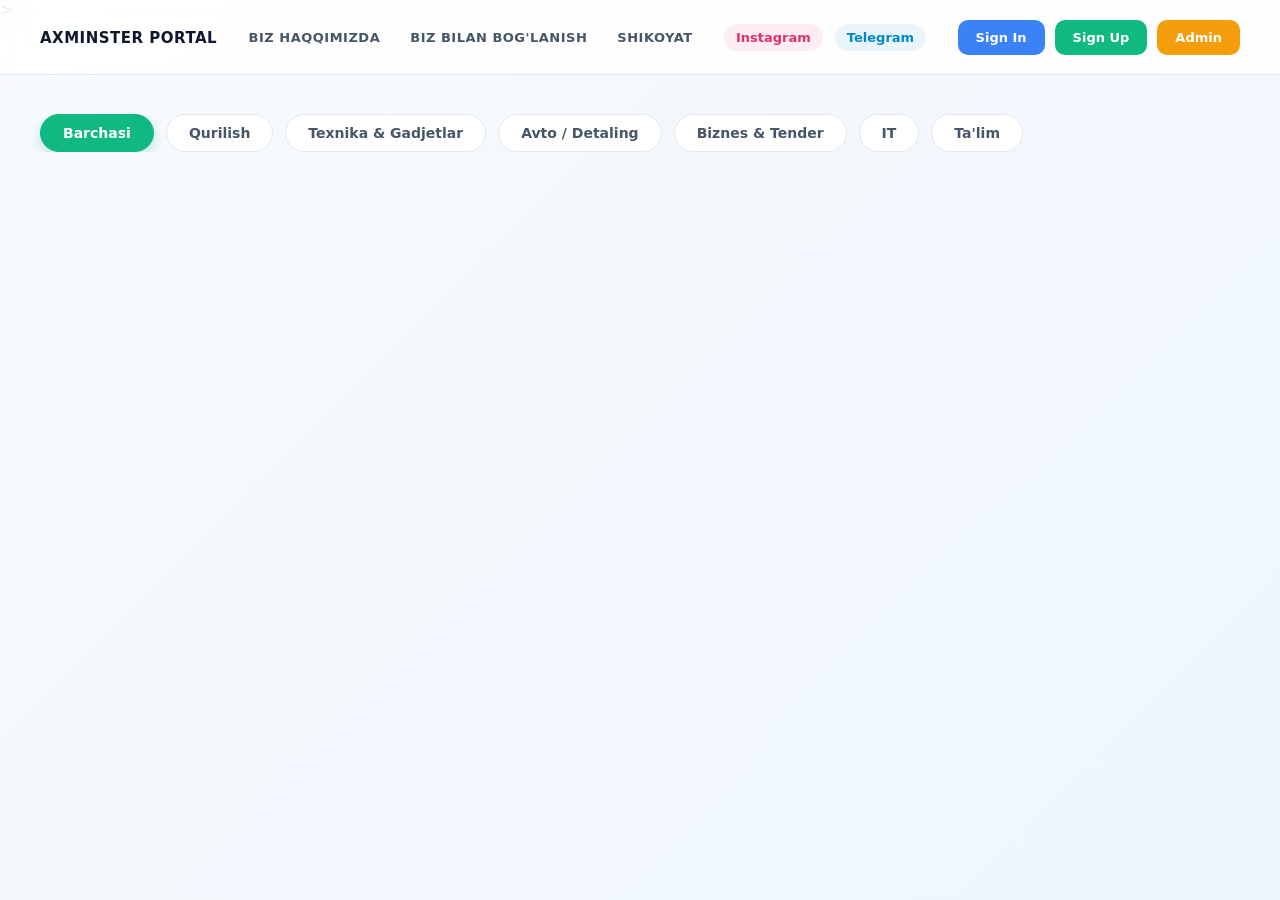
==== commit 7fbe81f4: "firstr" ====
--- a/index.html
+++ b/index.html
@@ -1,11 +1,14 @@
 <!DOCTYPE html>
 <html lang="uz">
 <link rel="stylesheet" href="./style.css">
+
 <head>
     <meta charset="UTF-8">
     <meta name="viewport" content="width=device-width, initial-scale=1.0">
     <title>Axminster - Premium Katalog</title>
     <link rel="stylesheet" href="./style.css">
+    <script async src="https://pagead2.googlesyndication.com/pagead/js/adsbygoogle.js?client=ca-pub-1264980919516308"
+        crossorigin="anonymous"></script>>
 </head>
 
 <body>
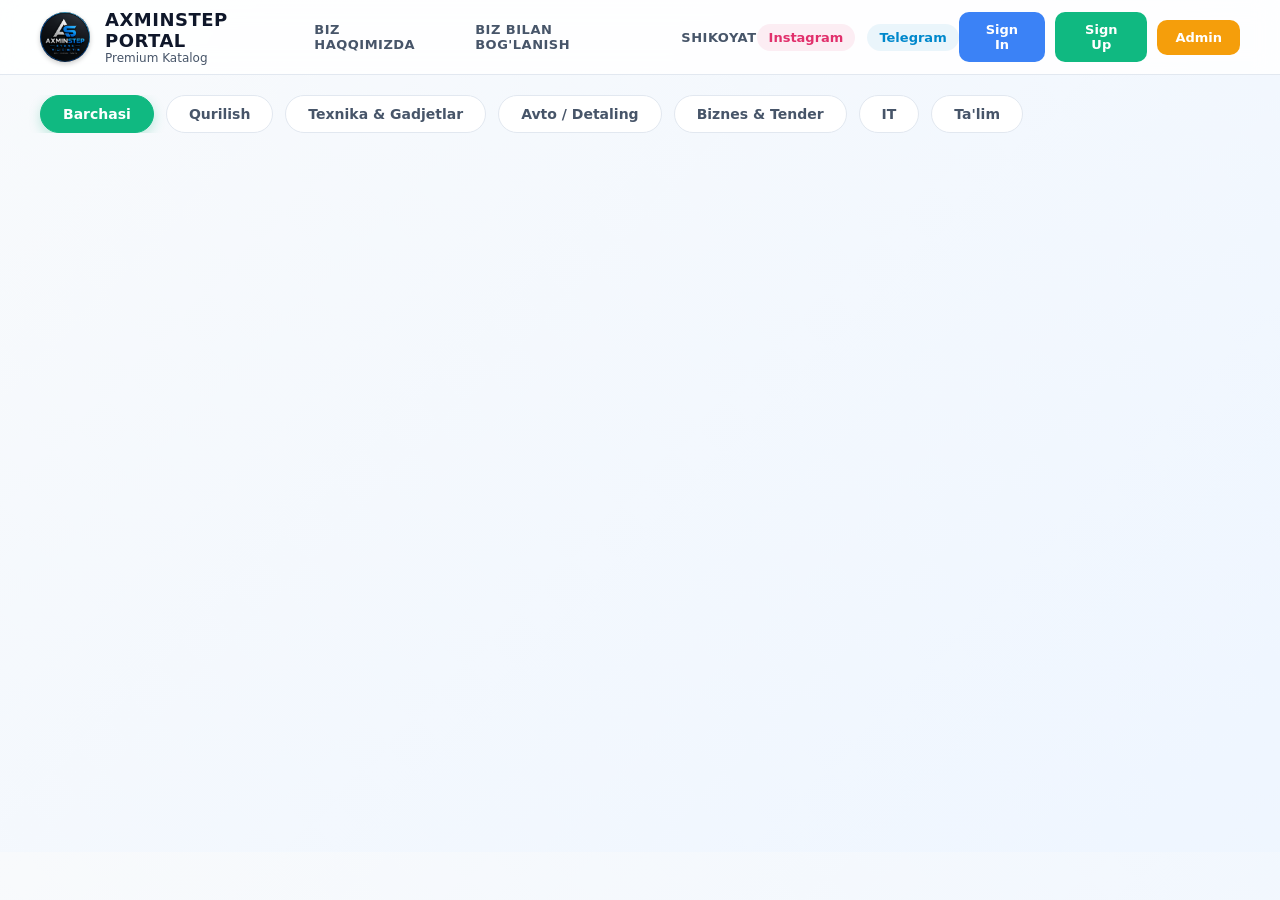
==== commit b7a2d13f: "first commit" ====
--- a/index.html
+++ b/index.html
@@ -1,22 +1,25 @@
 <!DOCTYPE html>
 <html lang="uz">
-<link rel="stylesheet" href="./style.css">
-
 <head>
     <meta charset="UTF-8">
     <meta name="viewport" content="width=device-width, initial-scale=1.0">
     <title>Axminster - Premium Katalog</title>
     <link rel="stylesheet" href="./style.css">
-    <script async src="https://pagead2.googlesyndication.com/pagead/js/adsbygoogle.js?client=ca-pub-1264980919516308"
-        crossorigin="anonymous"></script>>
+    <!-- Google AdSense skripti (tirnoq xatosi tuzatilgan) -->
+    <script async src="https://pagead2.googlesyndication.com/pagead/js/adsbygoogle.js?client=ca-pub-1264980919516308" crossorigin="anonymous"></script>
 </head>
 
 <body>
-
-
     <header>
-        <div class="logo-section">
-            <strong style="font-size: 15px; font-weight: 800; letter-spacing: 0.5px;">AXMINSTER PORTAL</strong>
+        <!-- LOGOTIP QISMI YANGILANDI -->
+        <div class="logo-container" style="display: flex; align-items: center; gap: 15px;">
+            <img src="./assets/ChatGPT Image Jul 11, 2026, 01_02_13 AM.png" 
+                 alt="Axminstep Logo" 
+                 style="height: 50px; width: auto; border-radius: 50%; box-shadow: 0 2px 5px rgba(0,0,0,0.2);">
+            <div class="logo-section">
+                <strong style="font-size: 18px; font-weight: 800; letter-spacing: 0.5px; color: var(--text-main);">AXMINSTEP PORTAL</strong>
+                <span style="display: block; font-size: 12px; color: var(--text-muted);">Premium Katalog</span>
+            </div>
         </div>
 
         <div class="nav-links">
@@ -38,6 +41,7 @@
 
     </header>
 
+    <!-- Qolgan qismlar o'zgarishsiz qoldi -->
     <div class="category-slider" id="categorySlider">
         <button class="cat-btn active" data-category="Barchasi">Barchasi</button>
         <button class="cat-btn" data-category="Qurilish">Qurilish</button>
@@ -156,15 +160,11 @@
         </div>
     </div>
 
-
-
     <div id="imageLightbox">
         <span class="lightbox-close">&times;</span>
         <img id="lightboxImg" src="" alt="Kattalashtirilgan rasm">
     </div>
 
-
     <script src="./main.js"></script>
 </body>
-
 </html>
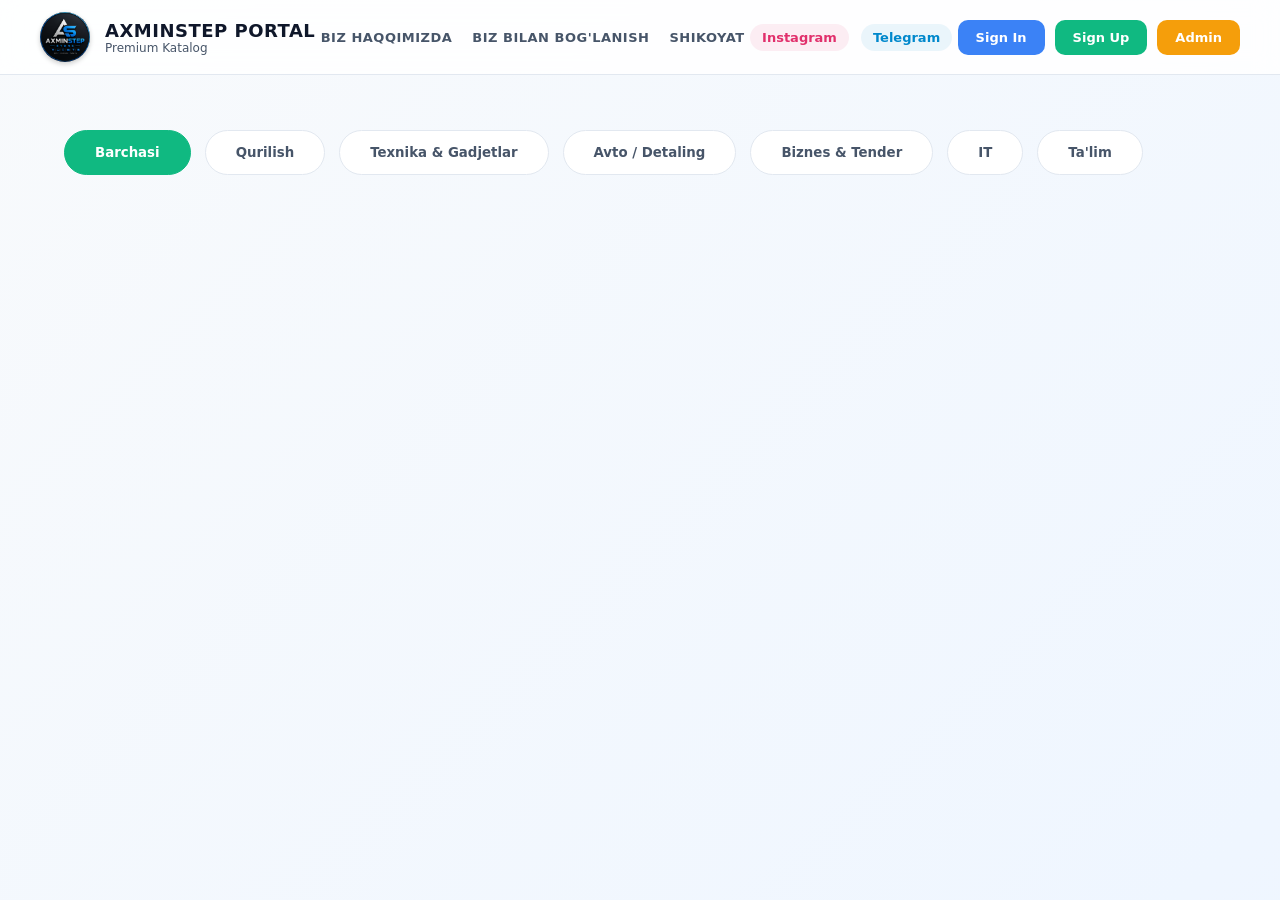
==== commit 14809d93: "first commit" ====
--- a/index.html
+++ b/index.html
@@ -3,6 +3,7 @@
 <head>
     <meta charset="UTF-8">
     <meta name="viewport" content="width=device-width, initial-scale=1.0">
+    <meta name="google-adsense-account" content="ca-pub-1264980919516308">
     <title>Axminster - Premium Katalog</title>
     <link rel="stylesheet" href="./style.css">
     <!-- Google AdSense skripti (tirnoq xatosi tuzatilgan) -->
--- a/style.css
+++ b/style.css
@@ -1,558 +1,543 @@
-        * {
-            margin: 0;
-            padding: 0;
-            box-sizing: border-box;
-            font-family: 'Inter', system-ui, -apple-system, sans-serif;
-            -webkit-tap-highlight-color: transparent;
-        }
-
-        :root {
-            --bg-main: #f8fafc;
-            --bg-header: rgba(255, 255, 255, 0.85);
-            --text-main: #0f172a;
-            --text-muted: #475569;
-            --border-color: #e2e8f0;
-            --card-bg: #ffffff;
-            --primary: #3b82f6;
-            --success: #10b981;
-            --warning: #f59e0b;
-            --danger: #ef4444;
-        }
-
-        body.dark {
-            --bg-main: #0f172a;
-            --bg-header: rgba(15, 23, 42, 0.85);
-            --text-main: #f8fafc;
-            --text-muted: #94a3b8;
-            --border-color: #1e293b;
-            --card-bg: #1e293b;
-        }
-
-        body {
-            background: linear-gradient(-45deg, #f8fafc, #f1f5f9, #eff6ff, #f8fafc);
-            background-size: 400% 400%;
-            animation: gradientBG 18s ease infinite;
-            color: var(--text-main);
-            transition: color 0.4s ease;
-            overflow-x: hidden;
-        }
-
-        body.dark {
-            background: linear-gradient(-45deg, #0f172a, #1e293b, #0f172a, #111827);
-            background-size: 400% 400%;
-            animation: gradientBG 18s ease infinite;
-        }
-
-        @keyframes gradientBG {
-            0% {
-                background-position: 0% 50%;
-            }
-
-            50% {
-                background-position: 100% 50%;
-            }
-
-            100% {
-                background-position: 0% 50%;
-            }
-        }
-
-        header {
-            width: 100%;
-            height: 75px;
-            background-color: var(--bg-header);
-            backdrop-filter: blur(12px);
-            -webkit-backdrop-filter: blur(12px);
-            border-bottom: 1px solid var(--border-color);
-            display: flex;
-            align-items: center;
-            justify-content: space-between;
-            padding: 0 40px;
-            position: fixed;
-            top: 0;
-            left: 0;
-            z-index: 100;
-            transition: all 0.3s ease;
-        }
-
-        .nav-links {
-            display: flex;
-            gap: 30px;
-            align-items: center;
-        }
-
-        .txt1,
-        .txt2,
-        .txt3 {
-            color: var(--text-muted);
-            text-decoration: none;
-            font-size: 13px;
-            font-weight: 700;
-            letter-spacing: 0.5px;
-            transition: color 0.2s ease;
-            position: relative;
-            padding: 4px 0;
-            cursor: pointer;
-        }
-
-        @media (min-width: 851px) {
-
-            .txt1::after,
-            .txt2::after,
-            .txt3::after {
-                content: '';
-                position: absolute;
-                bottom: 0;
-                left: 0;
-                width: 0;
-                height: 2px;
-                background-color: var(--success);
-                transition: width 0.25s ease;
-            }
-
-            .txt1:hover::after,
-            .txt2:hover::after,
-            .txt3:hover::after {
-                width: 100%;
-            }
-        }
-
-        .txt1:hover,
-        .txt2:hover,
-        .txt3:hover {
-            color: var(--success);
-        }
-
-        .social-links {
-            display: flex;
-            gap: 12px;
-            align-items: center;
-        }
-
-        .link1,
-        .link2 {
-            font-size: 13px;
-            font-weight: 600;
-            text-decoration: none;
-            padding: 6px 12px;
-            border-radius: 20px;
-            transition: all 0.2s ease;
-        }
-
-        .link1 {
-            color: #e1306c;
-            background-color: rgba(225, 48, 108, 0.08);
-        }
-
-        .link2 {
-            color: #0088cc;
-            background-color: rgba(0, 136, 204, 0.08);
-        }
-
-        .header-right {
-            display: flex;
-            gap: 10px;
-            align-items: center;
-        }
-
-        #darkBtn,
-        #signInBtn,
-        #signUpBtn,
-        #logOutBtn,
-        #adminBtn {
-            padding: 10px 18px;
-            border-radius: 10px;
-            border: none;
-            cursor: pointer;
-            font-size: 13px;
-            font-weight: 700;
-            transition: all 0.25s cubic-bezier(0.4, 0, 0.2, 1);
-        }
-
-        #darkBtn {
-            background-color: var(--border-color);
-            color: var(--text-main);
-        }
-
-        #signInBtn {
-            background-color: var(--primary);
-            color: white;
-        }
-
-        #signUpBtn {
-            background-color: var(--success);
-            color: white;
-        }
-
-        #logOutBtn {
-            background-color: var(--danger);
-            color: white;
-        }
-
-        #adminBtn {
-            background-color: var(--warning);
-            color: white;
-        }
-
-        @media (min-width: 851px) {
-
-            #darkBtn:hover,
-            #signInBtn:hover,
-            #signUpBtn:hover,
-            #logOutBtn:hover,
-            #adminBtn:hover {
-                transform: translateY(-2px);
-                box-shadow: 0 4px 12px rgba(0, 0, 0, 0.12);
-                opacity: 0.95;
-            }
-        }
-
-        #darkBtn:active,
-        #signInBtn:active,
-        #signUpBtn:active,
-        #logOutBtn:active,
-        #adminBtn:active {
-            transform: scale(0.95);
-            opacity: 0.8;
-        }
-
-        .category-slider {
-            width: 100%;
-            max-width: 1440px;
-            margin: 95px auto 0 auto;
-            padding: 0 40px;
-            display: flex;
-            gap: 12px;
-            overflow-x: auto;
-            scroll-behavior: smooth;
-            white-space: nowrap;
-            -webkit-overflow-scrolling: touch;
-        }
-
-        .category-slider::-webkit-scrollbar {
-            display: none;
-        }
-
-        .cat-btn {
-            padding: 10px 22px;
-            background-color: var(--card-bg);
-            border: 1px solid var(--border-color);
-            color: var(--text-muted);
-            border-radius: 30px;
-            font-size: 14px;
-            font-weight: 700;
-            cursor: pointer;
-            transition: all 0.25s ease;
-            flex-shrink: 0;
-        }
-
-        .cat-btn.active,
-        .cat-btn:hover {
-            background-color: var(--success);
-            color: white;
-            border-color: var(--success);
-            box-shadow: 0 4px 12px rgba(16, 185, 129, 0.25);
-        }
-
-        main {
-            width: 100%;
-            max-width: 1440px;
-            display: grid;
-            grid-template-columns: repeat(auto-fill, minmax(280px, 1fr));
-            gap: 35px;
-            padding: 30px 40px 50px 40px;
-            margin: 0 auto;
-        }
-
-        .card1 {
-            background-color: var(--card-bg);
-            border-radius: 20px;
-            overflow: hidden;
-            box-shadow: 0 4px 6px -1px rgba(0, 0, 0, 0.02), 0 2px 4px -1px rgba(0, 0, 0, 0.01);
-            border: 1px solid var(--border-color);
-            transition: transform 0.3s cubic-bezier(0.34, 1.56, 0.64, 1), box-shadow 0.3s ease, border-color 0.3s ease;
-            display: flex;
-            flex-direction: column;
-            height: 100%;
-            animation: cardAppear 0.5s cubic-bezier(0.16, 1, 0.3, 1) both;
-        }
-
-        @media (min-width: 851px) {
-            .card1:hover {
-                transform: translateY(-8px);
-                box-shadow: 0 20px 25px -5px rgba(0, 0, 0, 0.08), 0 10px 10px -5px rgba(0, 0, 0, 0.03);
-                border-color: rgba(16, 185, 129, 0.3);
-            }
-        }
-
-        .card-img-wrapper {
-            width: 100%;
-            height: 220px;
-            overflow: hidden;
-            position: relative;
-            background-color: rgba(0, 0, 0, 0.02);
-            cursor: zoom-in;
-        }
-
-        .card-img {
-            width: 100%;
-            height: 100%;
-            object-fit: contain;
-            transition: transform 0.6s cubic-bezier(0.16, 1, 0.3, 1);
-        }
-
-        @media (min-width: 851px) {
-            .card1:hover .card-img {
-                transform: scale(1.06);
-            }
-        }
-
-        .card-info {
-            padding: 24px;
-            display: flex;
-            flex-direction: column;
-            flex-grow: 1;
-            justify-content: space-between;
-        }
-
-        .card-title {
-            font-size: 19px;
-            font-weight: 700;
-            color: var(--text-main);
-            margin-bottom: 8px;
-            text-align: center;
-        }
-
-        .card-price {
-            color: var(--warning);
-            font-weight: 800;
-            font-size: 16px;
-            margin-bottom: 20px;
-            text-align: center;
-        }
-
-        .more-link {
-            text-decoration: none;
-            display: block;
-            cursor: pointer;
-        }
-
-        .card-text {
-            display: block;
-            width: 100%;
-            text-align: center;
-            padding: 12px;
-            background-color: transparent;
-            border: 2px solid var(--border-color);
-            color: var(--success);
-            font-weight: 700;
-            font-size: 14px;
-            border-radius: 12px;
-            transition: all 0.2s ease;
-        }
-
-        .more-link:active .card-text,
-        .card1:hover .card-text {
-            background-color: var(--success);
-            color: white;
-            border-color: var(--success);
-            box-shadow: 0 4px 12px rgba(16, 185, 129, 0.2);
-        }
-
-        .modal-overlay {
-            position: fixed;
-            top: 0;
-            left: 0;
-            width: 100%;
-            height: 100%;
-            background-color: rgba(15, 23, 42, 0.4);
-            backdrop-filter: blur(8px);
-            -webkit-backdrop-filter: blur(8px);
-            display: none;
-            justify-content: center;
-            align-items: center;
-            z-index: 9999;
-        }
-
-        .modal-card {
-            background-color: var(--card-bg);
-            padding: 35px;
-            width: 90%;
-            max-width: 420px;
-            border-radius: 24px;
-            border: 1px solid var(--border-color);
-            box-shadow: 0 25px 50px -12px rgba(0, 0, 0, 0.15);
-            position: relative;
-        }
-
-        .modal-close {
-            position: absolute;
-            top: 20px;
-            right: 20px;
-            background: var(--border-color);
-            border: none;
-            color: var(--text-muted);
-            width: 32px;
-            height: 32px;
-            border-radius: 50%;
-            font-size: 18px;
-            cursor: pointer;
-            display: flex;
-            align-items: center;
-            justify-content: center;
-        }
-
-        .modal-card h2 {
-            font-size: 24px;
-            color: var(--text-main);
-            margin-bottom: 8px;
-            font-weight: 700;
-            text-align: left;
-        }
-
-        .modal-card p.subtitle {
-            color: var(--text-muted);
-            font-size: 14px;
-            margin-bottom: 24px;
-            text-align: left;
-        }
-
-        .form-group {
-            margin-bottom: 16px;
-            text-align: left;
-        }
-
-        .form-group label {
-            display: block;
-            font-size: 13px;
-            font-weight: 600;
-            color: var(--text-muted);
-            margin-bottom: 6px;
-        }
-
-        .form-group input {
-            width: 100%;
-            padding: 12px 16px;
-            border: 1px solid var(--border-color);
-            border-radius: 12px;
-            outline: none;
-            font-size: 15px;
-            background: var(--bg-main);
-            color: var(--text-main);
-            transition: 0.2s;
-        }
-
-        .form-group input:focus {
-            border-color: var(--primary);
-            background: var(--card-bg);
-            box-shadow: 0 0 0 4px rgba(59, 130, 246, 0.1);
-        }
-
-        .modal-submit-btn {
-            width: 100%;
-            padding: 14px;
-            border: none;
-            border-radius: 12px;
-            font-weight: bold;
-            font-size: 15px;
-            cursor: pointer;
-            margin-top: 10px;
-            color: white;
-        }
-
-        /* Lightbox stillari */
-        #imageLightbox {
-            position: fixed;
-            top: 0;
-            left: 0;
-            width: 100%;
-            height: 100%;
-            background: rgba(0, 0, 0, 0.8);
-            backdrop-filter: blur(5px);
-            display: none;
-            justify-content: center;
-            align-items: center;
-            z-index: 10000;
-        }
-
-        #lightboxImg {
-            max-width: 90%;
-            max-height: 80%;
-            border-radius: 10px;
-        }
-
-        .lightbox-close {
-            position: absolute;
-            top: 30px;
-            right: 40px;
-            color: white;
-            font-size: 40px;
-            cursor: pointer;
-        }
-
-        @keyframes cardAppear {
-            from {
-                transform: translateY(30px);
-                opacity: 0;
-            }
-
-            to {
-                transform: translateY(0);
-                opacity: 1;
-            }
-        }
-
-        @media (max-width: 850px) {
-            header {
-                position: relative;
-                flex-direction: column;
-                height: auto;
-                padding: 20px;
-                gap: 15px;
-            }
-
-            .category-slider {
-                margin-top: 15px;
-                padding: 0 15px;
-            }
-
-            .nav-links {
-                width: 100%;
-                justify-content: center;
-                gap: 20px;
-            }
-
-            .social-links {
-                justify-content: center;
-                width: 100%;
-                margin: 5px 0;
-            }
-
-            .header-right {
-                width: 100%;
-                justify-content: center;
-                flex-wrap: wrap;
-                gap: 8px;
-            }
-
-            #darkBtn,
-            #signInBtn,
-            #signUpBtn,
-            #logOutBtn,
-            #adminBtn {
-                padding: 8px 14px;
-                font-size: 12px;
-                flex-grow: 1;
-                text-align: center;
-            }
-
-            main {
-                grid-template-columns: repeat(auto-fit, minmax(240px, 1fr));
-                gap: 20px;
-                padding: 25px 15px;
-            }
-
-            .card-img-wrapper {
-                height: 180px;
-            }
-        }+     * {
+         margin: 0;
+         padding: 0;
+         box-sizing: border-box;
+         font-family: 'Inter', system-ui, -apple-system, sans-serif;
+     }
+
+     :root {
+         --bg-main: #f8fafc;
+         --bg-header: rgba(255, 255, 255, 0.85);
+         --text-main: #0f172a;
+         --text-muted: #475569;
+         --border-color: #e2e8f0;
+         --card-bg: #ffffff;
+         --primary: #3b82f6;
+         --success: #10b981;
+         --warning: #f59e0b;
+         --danger: #ef4444;
+     }
+
+     body.dark {
+         --bg-main: #0f172a;
+         --bg-header: rgba(15, 23, 42, 0.85);
+         --text-main: #f8fafc;
+         --text-muted: #94a3b8;
+         --border-color: #1e293b;
+         --card-bg: #1e293b;
+     }
+
+     body {
+         background: linear-gradient(-45deg, #f8fafc, #f1f5f9, #eff6ff, #f8fafc);
+         background-size: 400% 400%;
+         animation: gradientBG 18s ease infinite;
+         color: var(--text-main);
+         overflow-x: hidden;
+     }
+
+     body.dark {
+         background: linear-gradient(-45deg, #0f172a, #1e293b, #0f172a, #111827);
+         background-size: 400% 400%;
+         animation: gradientBG 18s ease infinite;
+     }
+
+     @keyframes gradientBG {
+         0% {
+             background-position: 0% 50%;
+         }
+
+         50% {
+             background-position: 100% 50%;
+         }
+
+         100% {
+             background-position: 0% 50%;
+         }
+     }
+
+     /* ==================== HEADER (Oddiy saqlandi) ==================== */
+     header {
+         width: 100%;
+         height: 75px;
+         background-color: var(--bg-header);
+         backdrop-filter: blur(12px);
+         border-bottom: 1px solid var(--border-color);
+         display: flex;
+         align-items: center;
+         justify-content: space-between;
+         padding: 0 40px;
+         position: fixed;
+         top: 0;
+         left: 0;
+         z-index: 100;
+     }
+
+     .nav-links,
+     .social-links,
+     .header-right {
+         display: flex;
+         align-items: center;
+         gap: 20px;
+     }
+
+     .txt1,
+     .txt2,
+     .txt3 {
+         color: var(--text-muted);
+         text-decoration: none;
+         font-size: 13px;
+         font-weight: 700;
+         letter-spacing: 0.5px;
+         transition: color 0.2s ease;
+         position: relative;
+         padding: 4px 0;
+         cursor: pointer;
+     }
+
+     @media (min-width: 851px) {
+
+         .txt1::after,
+         .txt2::after,
+         .txt3::after {
+             content: '';
+             position: absolute;
+             bottom: 0;
+             left: 0;
+             width: 0;
+             height: 2px;
+             background-color: var(--success);
+             transition: width 0.25s ease;
+         }
+
+         .txt1:hover::after,
+         .txt2:hover::after,
+         .txt3:hover::after {
+             width: 100%;
+         }
+     }
+
+     .txt1:hover,
+     .txt2:hover,
+     .txt3:hover {
+         color: var(--success);
+     }
+
+     .social-links {
+         display: flex;
+         gap: 12px;
+         align-items: center;
+     }
+
+     .link1,
+     .link2 {
+         font-size: 13px;
+         font-weight: 600;
+         text-decoration: none;
+         padding: 6px 12px;
+         border-radius: 20px;
+         transition: all 0.2s ease;
+     }
+
+     .link1 {
+         color: #e1306c;
+         background-color: rgba(225, 48, 108, 0.08);
+     }
+
+     .link2 {
+         color: #0088cc;
+         background-color: rgba(0, 136, 204, 0.08);
+     }
+
+     .header-right {
+         display: flex;
+         gap: 10px;
+         align-items: center;
+     }
+
+     #darkBtn,
+     #signInBtn,
+     #signUpBtn,
+     #logOutBtn,
+     #adminBtn {
+         padding: 10px 18px;
+         border-radius: 10px;
+         border: none;
+         cursor: pointer;
+         font-size: 13px;
+         font-weight: 700;
+         transition: all 0.25s cubic-bezier(0.4, 0, 0.2, 1);
+     }
+
+     #darkBtn {
+         background-color: var(--border-color);
+         color: var(--text-main);
+     }
+
+     #signInBtn {
+         background-color: var(--primary);
+         color: white;
+     }
+
+     #signUpBtn {
+         background-color: var(--success);
+         color: white;
+     }
+
+     #logOutBtn {
+         background-color: var(--danger);
+         color: white;
+     }
+
+     #adminBtn {
+         background-color: var(--warning);
+         color: white;
+     }
+
+     @media (min-width: 851px) {
+
+         #darkBtn:hover,
+         #signInBtn:hover,
+         #signUpBtn:hover,
+         #logOutBtn:hover,
+         #adminBtn:hover {
+             transform: translateY(-2px);
+             box-shadow: 0 4px 12px rgba(0, 0, 0, 0.12);
+             opacity: 0.95;
+         }
+     }
+
+     #darkBtn:active,
+     #signInBtn:active,
+     #signUpBtn:active,
+     #logOutBtn:active,
+     #adminBtn:active {
+         transform: scale(0.95);
+         opacity: 0.8;
+     }
+
+.category-slider {
+    margin-top: 105px;
+    padding: 25px 5%;
+    display: flex;
+    gap: 14px;
+    overflow-x: auto;
+}
+
+.cat-btn {
+    padding: 14px 30px;
+    background: var(--card-bg);
+    border: 1px solid var(--border-color);
+    border-radius: 50px;
+    font-weight: 700;
+    color: var(--text-muted);
+}
+
+.cat-btn.active,
+.cat-btn:hover {
+    background: var(--success);
+    color: white;
+    border-color: var(--success);
+}
+
+     main {
+         width: 100%;
+         max-width: 1440px;
+         display: grid;
+         grid-template-columns: repeat(auto-fill, minmax(280px, 1fr));
+         gap: 35px;
+         padding: 30px 40px 50px 40px;
+         margin: 0 auto;
+     }
+
+     .card1 {
+         background-color: var(--card-bg);
+         border-radius: 20px;
+         overflow: hidden;
+         box-shadow: 0 4px 6px -1px rgba(0, 0, 0, 0.02), 0 2px 4px -1px rgba(0, 0, 0, 0.01);
+         border: 1px solid var(--border-color);
+         transition: transform 0.3s cubic-bezier(0.34, 1.56, 0.64, 1), box-shadow 0.3s ease, border-color 0.3s ease;
+         display: flex;
+         flex-direction: column;
+         height: 100%;
+         animation: cardAppear 0.5s cubic-bezier(0.16, 1, 0.3, 1) both;
+     }
+
+     @media (min-width: 851px) {
+         .card1:hover {
+             transform: translateY(-8px);
+             box-shadow: 0 20px 25px -5px rgba(0, 0, 0, 0.08), 0 10px 10px -5px rgba(0, 0, 0, 0.03);
+             border-color: rgba(16, 185, 129, 0.3);
+         }
+     }
+
+     .card-img-wrapper {
+         width: 100%;
+         height: 220px;
+         overflow: hidden;
+         position: relative;
+         background-color: rgba(0, 0, 0, 0.02);
+         cursor: zoom-in;
+     }
+
+     .card-img {
+         width: 100%;
+         height: 100%;
+         object-fit: contain;
+         transition: transform 0.6s cubic-bezier(0.16, 1, 0.3, 1);
+     }
+
+     @media (min-width: 851px) {
+         .card1:hover .card-img {
+             transform: scale(1.06);
+         }
+     }
+
+     .card-info {
+         padding: 24px;
+         display: flex;
+         flex-direction: column;
+         flex-grow: 1;
+         justify-content: space-between;
+     }
+
+     .card-title {
+         font-size: 19px;
+         font-weight: 700;
+         color: var(--text-main);
+         margin-bottom: 8px;
+         text-align: center;
+     }
+
+     .card-price {
+         color: var(--warning);
+         font-weight: 800;
+         font-size: 16px;
+         margin-bottom: 20px;
+         text-align: center;
+     }
+
+     .more-link {
+         text-decoration: none;
+         display: block;
+         cursor: pointer;
+     }
+
+     .card-text {
+         display: block;
+         width: 100%;
+         text-align: center;
+         padding: 12px;
+         background-color: transparent;
+         border: 2px solid var(--border-color);
+         color: var(--success);
+         font-weight: 700;
+         font-size: 14px;
+         border-radius: 12px;
+         transition: all 0.2s ease;
+     }
+
+     .more-link:active .card-text,
+     .card1:hover .card-text {
+         background-color: var(--success);
+         color: white;
+         border-color: var(--success);
+         box-shadow: 0 4px 12px rgba(16, 185, 129, 0.2);
+     }
+
+     .modal-overlay {
+         position: fixed;
+         top: 0;
+         left: 0;
+         width: 100%;
+         height: 100%;
+         background-color: rgba(15, 23, 42, 0.4);
+         backdrop-filter: blur(8px);
+         -webkit-backdrop-filter: blur(8px);
+         display: none;
+         justify-content: center;
+         align-items: center;
+         z-index: 9999;
+     }
+
+     .modal-card {
+         background-color: var(--card-bg);
+         padding: 35px;
+         width: 90%;
+         max-width: 420px;
+         border-radius: 24px;
+         border: 1px solid var(--border-color);
+         box-shadow: 0 25px 50px -12px rgba(0, 0, 0, 0.15);
+         position: relative;
+     }
+
+     .modal-close {
+         position: absolute;
+         top: 20px;
+         right: 20px;
+         background: var(--border-color);
+         border: none;
+         color: var(--text-muted);
+         width: 32px;
+         height: 32px;
+         border-radius: 50%;
+         font-size: 18px;
+         cursor: pointer;
+         display: flex;
+         align-items: center;
+         justify-content: center;
+     }
+
+     .modal-card h2 {
+         font-size: 24px;
+         color: var(--text-main);
+         margin-bottom: 8px;
+         font-weight: 700;
+         text-align: left;
+     }
+
+     .modal-card p.subtitle {
+         color: var(--text-muted);
+         font-size: 14px;
+         margin-bottom: 24px;
+         text-align: left;
+     }
+
+     .form-group {
+         margin-bottom: 16px;
+         text-align: left;
+     }
+
+     .form-group label {
+         display: block;
+         font-size: 13px;
+         font-weight: 600;
+         color: var(--text-muted);
+         margin-bottom: 6px;
+     }
+
+     .form-group input {
+         width: 100%;
+         padding: 12px 16px;
+         border: 1px solid var(--border-color);
+         border-radius: 12px;
+         outline: none;
+         font-size: 15px;
+         background: var(--bg-main);
+         color: var(--text-main);
+         transition: 0.2s;
+     }
+
+     .form-group input:focus {
+         border-color: var(--primary);
+         background: var(--card-bg);
+         box-shadow: 0 0 0 4px rgba(59, 130, 246, 0.1);
+     }
+
+     .modal-submit-btn {
+         width: 100%;
+         padding: 14px;
+         border: none;
+         border-radius: 12px;
+         font-weight: bold;
+         font-size: 15px;
+         cursor: pointer;
+         margin-top: 10px;
+         color: white;
+     }
+
+     /* Lightbox stillari */
+     #imageLightbox {
+         position: fixed;
+         top: 0;
+         left: 0;
+         width: 100%;
+         height: 100%;
+         background: rgba(0, 0, 0, 0.8);
+         backdrop-filter: blur(5px);
+         display: none;
+         justify-content: center;
+         align-items: center;
+         z-index: 10000;
+     }
+
+     #lightboxImg {
+         max-width: 90%;
+         max-height: 80%;
+         border-radius: 10px;
+     }
+
+     .lightbox-close {
+         position: absolute;
+         top: 30px;
+         right: 40px;
+         color: white;
+         font-size: 40px;
+         cursor: pointer;
+     }
+
+     @keyframes cardAppear {
+         from {
+             transform: translateY(30px);
+             opacity: 0;
+         }
+
+         to {
+             transform: translateY(0);
+             opacity: 1;
+         }
+     }
+
+     @media (max-width: 850px) {
+         header {
+             position: relative;
+             flex-direction: column;
+             height: auto;
+             padding: 20px;
+             gap: 15px;
+         }
+
+         .category-slider {
+             margin-top: 15px;
+             padding: 0 15px;
+         }
+
+         .nav-links {
+             width: 100%;
+             justify-content: center;
+             gap: 20px;
+         }
+
+         .social-links {
+             justify-content: center;
+             width: 100%;
+             margin: 5px 0;
+         }
+
+         .header-right {
+             width: 100%;
+             justify-content: center;
+             flex-wrap: wrap;
+             gap: 8px;
+         }
+
+         #darkBtn,
+         #signInBtn,
+         #signUpBtn,
+         #logOutBtn,
+         #adminBtn {
+             padding: 8px 14px;
+             font-size: 12px;
+             flex-grow: 1;
+             text-align: center;
+         }
+
+         main {
+             grid-template-columns: repeat(auto-fit, minmax(240px, 1fr));
+             gap: 20px;
+             padding: 25px 15px;
+         }
+
+         .card-img-wrapper {
+             height: 180px;
+         }
+     }
